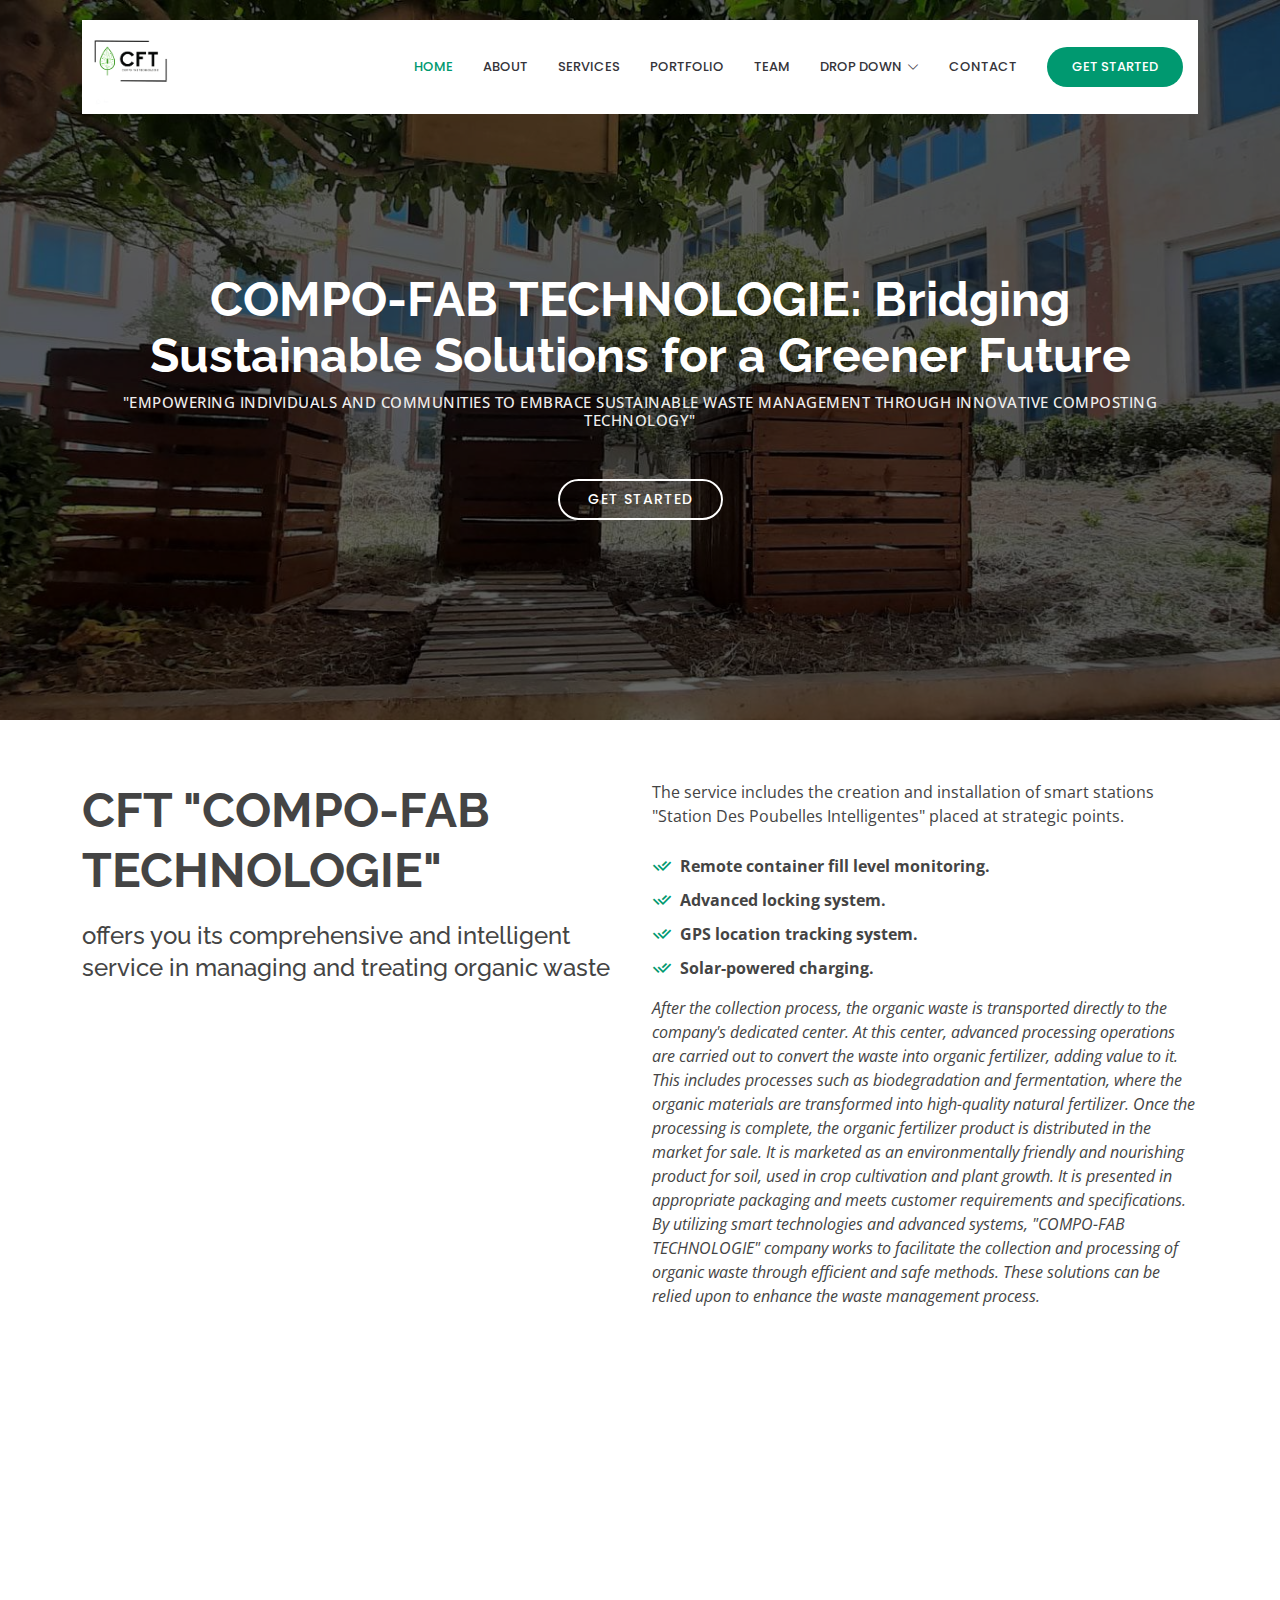
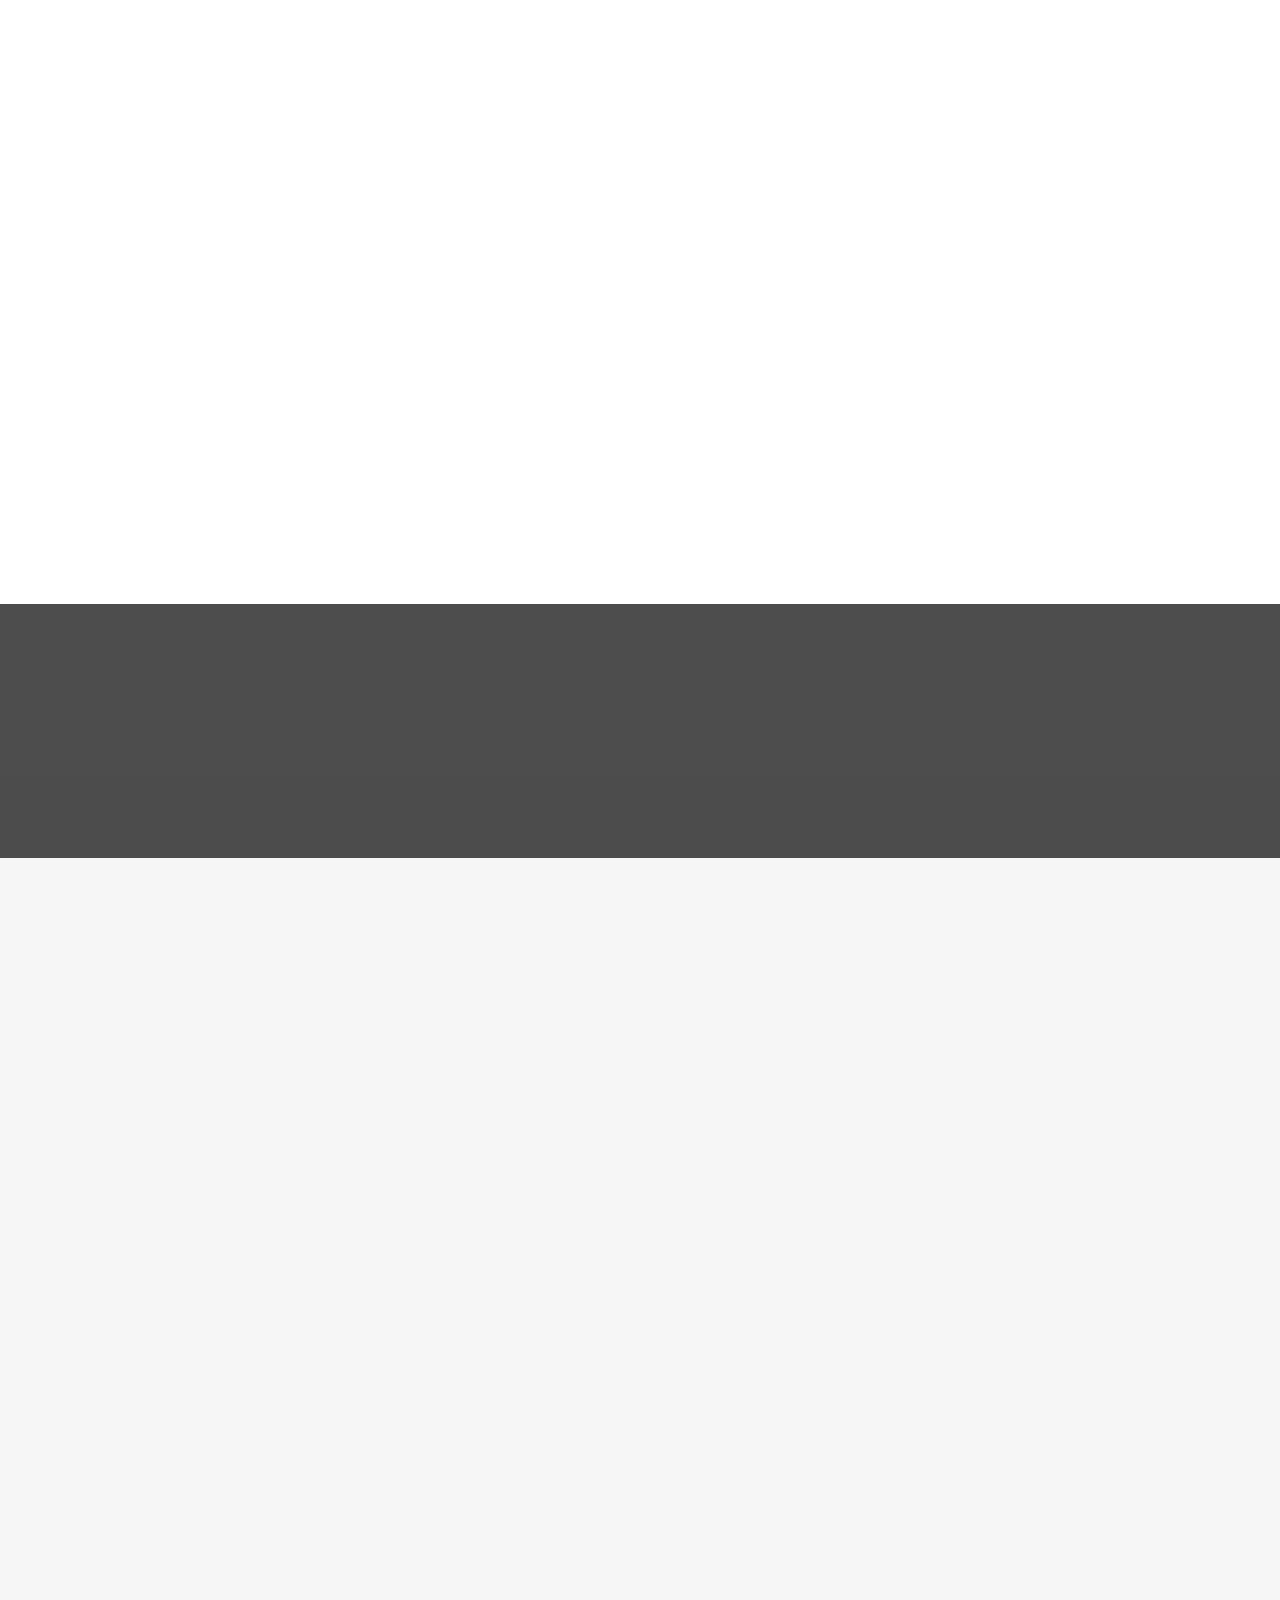
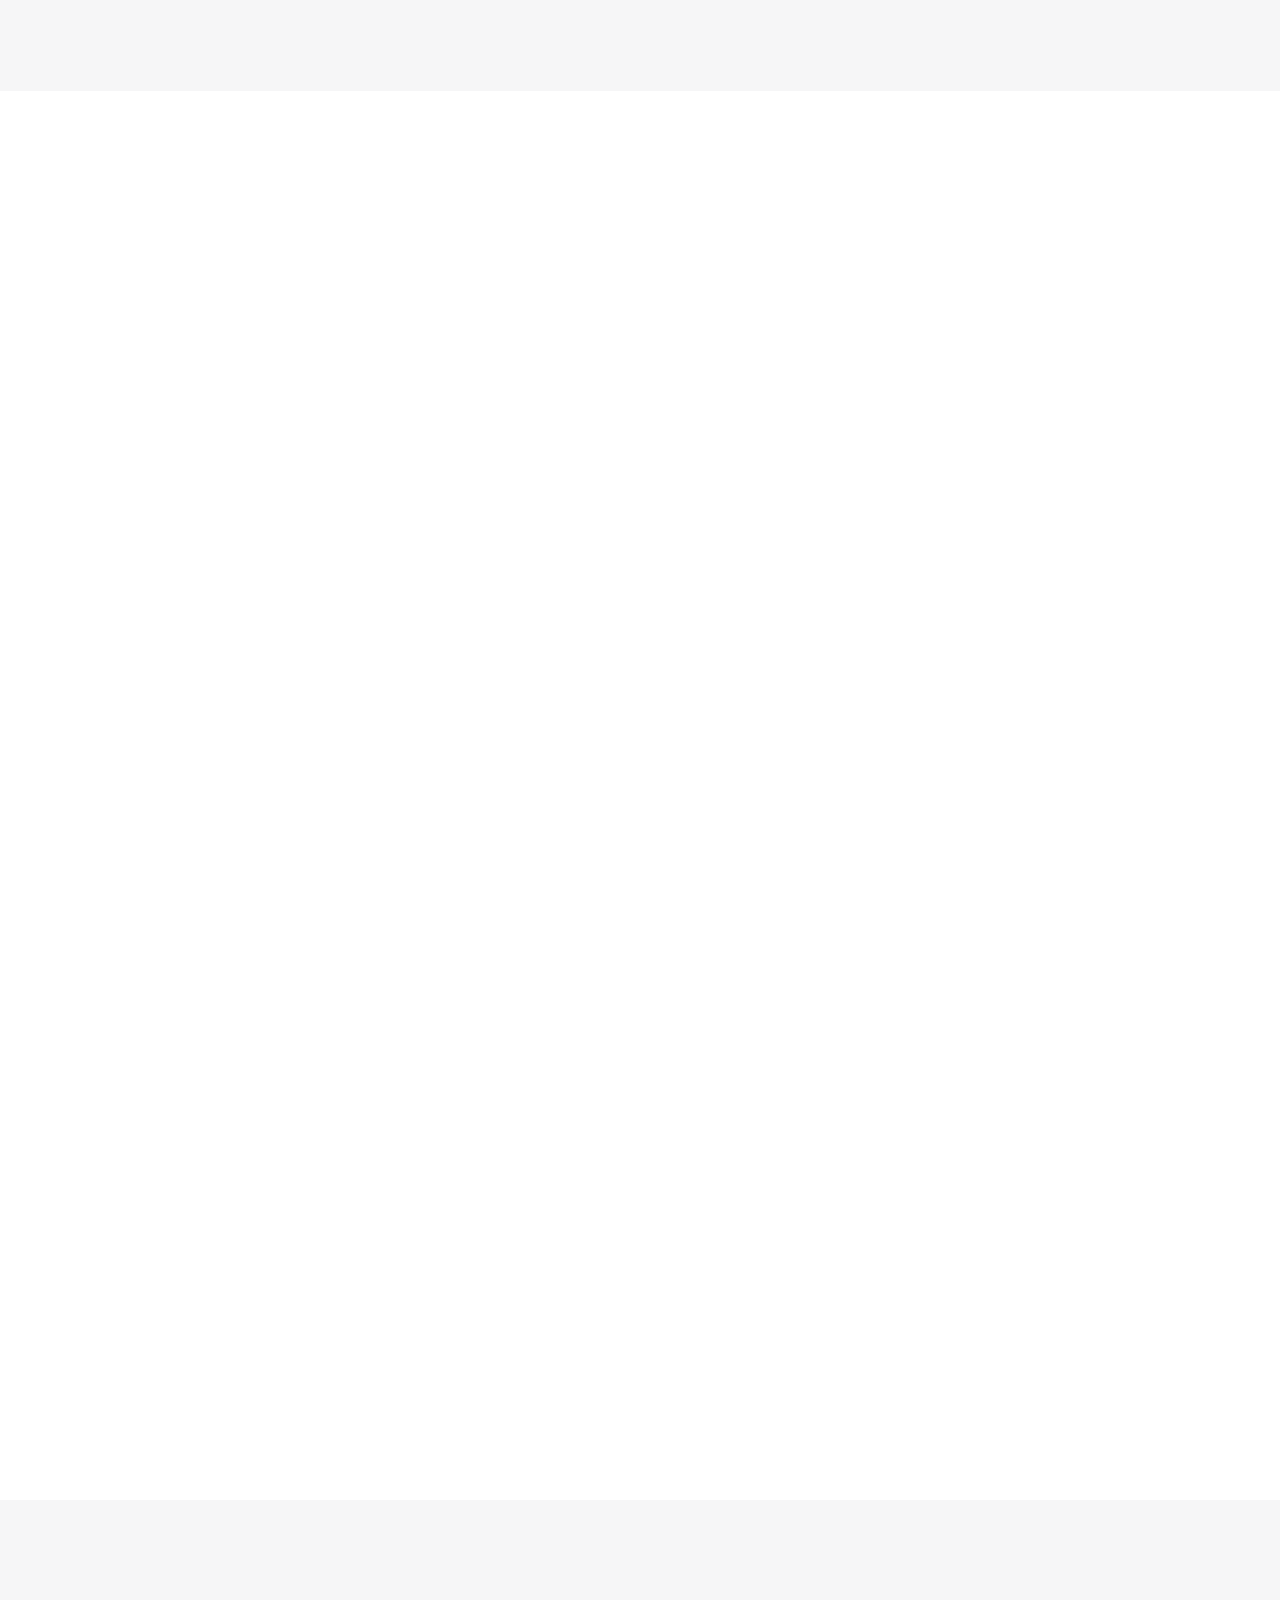
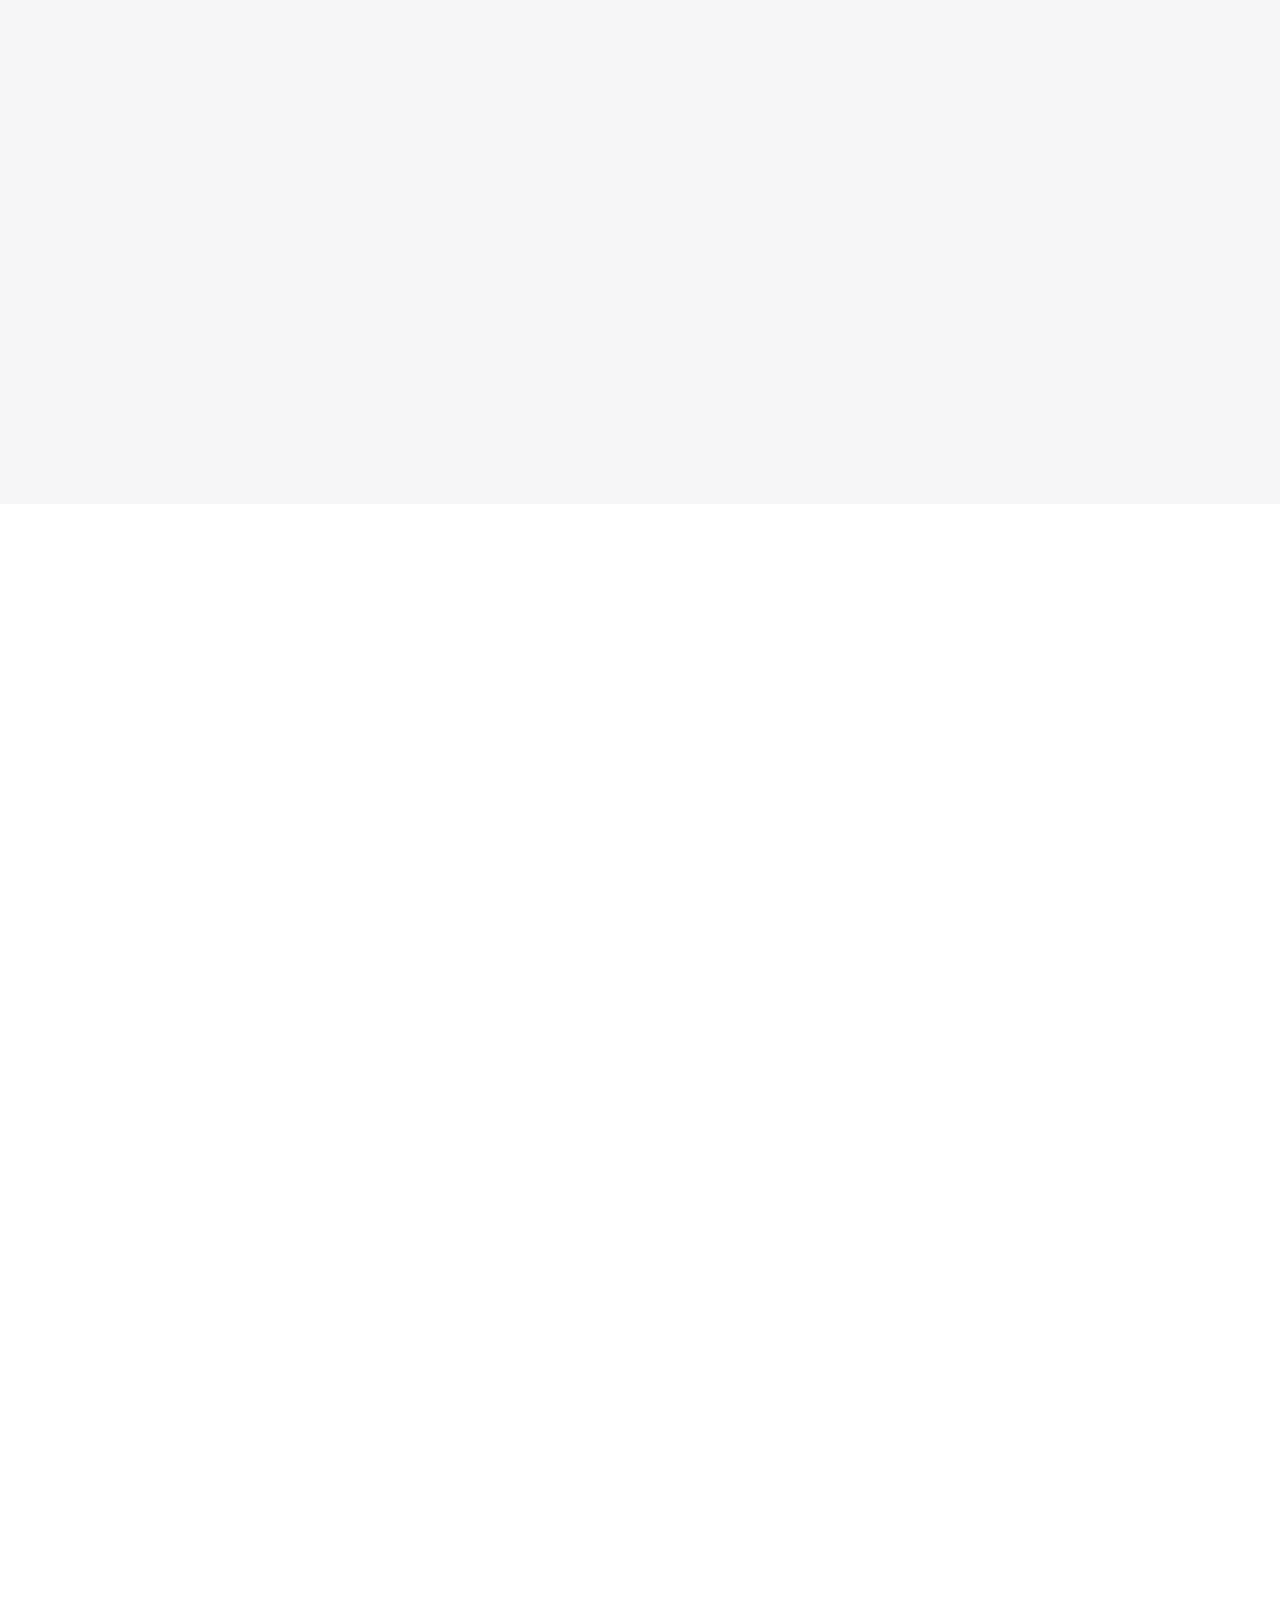
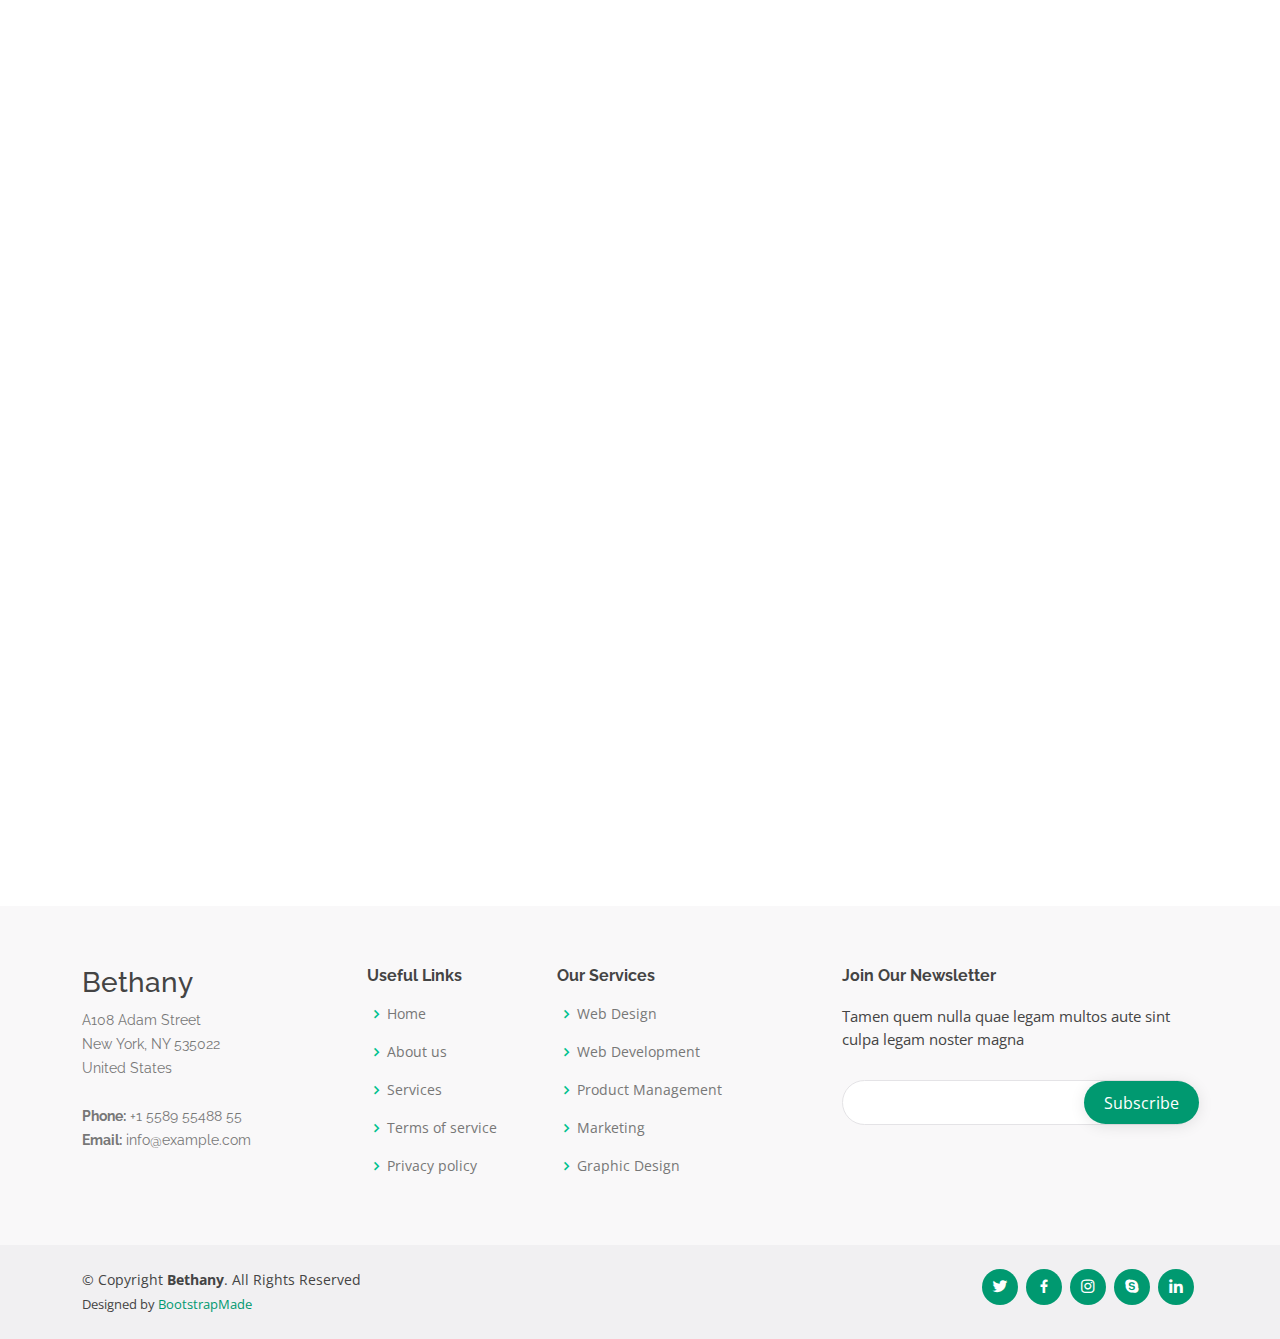
==== index.html @ f02d8253 "first commit" ====
<!DOCTYPE html>
<html lang="en">

<head>
  <meta charset="utf-8">
  <meta content="width=device-width, initial-scale=1.0" name="viewport">

  <title>CFT</title>
  <meta content="" name="description">
  <meta content="" name="keywords">

  <!-- Favicons -->
  <link href="assets/img/favicon.png" rel="icon">
  <link href="assets/img/apple-touch-icon.png" rel="apple-touch-icon">

  <!-- Google Fonts -->
  <link href="https://fonts.googleapis.com/css?family=Open+Sans:300,300i,400,400i,600,600i,700,700i|Raleway:300,300i,400,400i,500,500i,600,600i,700,700i|Poppins:300,300i,400,400i,500,500i,600,600i,700,700i" rel="stylesheet">

  <!-- Vendor CSS Files -->
  <link href="assets/vendor/aos/aos.css" rel="stylesheet">
  <link href="assets/vendor/bootstrap/css/bootstrap.min.css" rel="stylesheet">
  <link href="assets/vendor/bootstrap-icons/bootstrap-icons.css" rel="stylesheet">
  <link href="assets/vendor/boxicons/css/boxicons.min.css" rel="stylesheet">
  <link href="assets/vendor/glightbox/css/glightbox.min.css" rel="stylesheet">
  <link href="assets/vendor/remixicon/remixicon.css" rel="stylesheet">
  <link href="assets/vendor/swiper/swiper-bundle.min.css" rel="stylesheet">

  <!-- Template Main CSS File -->
  <link href="assets/css/style.css" rel="stylesheet">

  <!-- =======================================================
  * Template Name: Bethany
  * Updated: May 30 2023 with Bootstrap v5.3.0
  * Template URL: https://bootstrapmade.com/bethany-free-onepage-bootstrap-theme/
  * Author: BootstrapMade.com
  * License: https://bootstrapmade.com/license/
  ======================================================== -->
</head>

<body>

  <!-- ======= Header ======= -->
  <header id="header" class="fixed-top d-flex align-items-center">
    <div class="container">
      <div class="header-container d-flex align-items-center justify-content-between">
        <div class="logo">
         <!-- <h1 class="text-light"><a href="index.html"><span>TeCompost</span></a></h1>-->
          <!-- Uncomment below if you prefer to use an image logo -->
           <a href="index.html"><img src="assets/img/logo_cet-removebg.png" alt="" class="img-fluid"></a>
        </div>

        <nav id="navbar" class="navbar">
          <ul>
            <li><a class="nav-link scrollto active" href="#hero">Home</a></li>
            <li><a class="nav-link scrollto" href="#about">About</a></li>
            <li><a class="nav-link scrollto" href="#services">Services</a></li>
            <li><a class="nav-link scrollto " href="#portfolio">Portfolio</a></li>
            <li><a class="nav-link scrollto" href="#team">Team</a></li>
            <li class="dropdown"><a href="#"><span>Drop Down</span> <i class="bi bi-chevron-down"></i></a>
              <ul>
                <li><a href="#">Drop Down 1</a></li>
                <li class="dropdown"><a href="#"><span>Deep Drop Down</span> <i class="bi bi-chevron-right"></i></a>
                  <ul>
                    <li><a href="#">Deep Drop Down 1</a></li>
                    <li><a href="#">Deep Drop Down 2</a></li>
                    <li><a href="#">Deep Drop Down 3</a></li>
                    <li><a href="#">Deep Drop Down 4</a></li>
                    <li><a href="#">Deep Drop Down 5</a></li>
                  </ul>
                </li>
                <li><a href="#">Drop Down 2</a></li>
                <li><a href="#">Drop Down 3</a></li>
                <li><a href="#">Drop Down 4</a></li>
              </ul>
            </li>
            <li><a class="nav-link scrollto" href="#contact">Contact</a></li>
            <li><a class="getstarted scrollto" href="#about">Get Started</a></li>
          </ul>
          <i class="bi bi-list mobile-nav-toggle"></i>
        </nav><!-- .navbar -->

      </div><!-- End Header Container -->
    </div>
  </header><!-- End Header -->

  <!-- ======= Hero Section ======= -->
  <section id="hero" class="d-flex align-items-center">
    <div class="container text-center position-relative" data-aos="fade-in" data-aos-delay="200">
      <h1> COMPO-FAB TECHNOLOGIE: Bridging Sustainable Solutions for a Greener Future</h1>
      <h2>"Empowering Individuals and Communities to Embrace Sustainable Waste Management through Innovative Composting Technology"</h2>
      <a href="#about" class="btn-get-started scrollto">Get Started</a>
    </div>
  </section><!-- End Hero -->

  <main id="main">

    

    <!-- ======= About Section ======= -->
    <section id="about" class="about">
      <div class="container">

        <div class="row content">
          <div class="col-lg-6" data-aos="fade-right" data-aos-delay="100">
            <h2>CFT "COMPO-FAB TECHNOLOGIE"</h2>
            <h3>offers you its comprehensive and intelligent service in managing and treating organic waste</h3>      
          </div>
          <div class="col-lg-6 pt-4 pt-lg-0" data-aos="fade-left" data-aos-delay="200">
            <p>
             The service includes the creation and installation of smart stations "Station Des Poubelles Intelligentes" placed at strategic points.
            </p>
            <ul>
              <li><i class="ri-check-double-line"></i><b> Remote container fill level monitoring.</b> </li>
              <li><i class="ri-check-double-line"></i> <b>Advanced locking system.</b>  </li>
              <li><i class="ri-check-double-line"></i> <b>GPS location tracking system.</b></li>
              <li><i class="ri-check-double-line"></i> <b>Solar-powered charging.</b></li>
            </ul>
            <p class="fst-italic">
              After the collection process, the organic waste is transported directly to the company's dedicated center. At this center, advanced processing operations are carried out to convert the waste into organic fertilizer, adding value to it. This includes processes such as biodegradation and fermentation, where the organic materials are transformed into high-quality natural fertilizer.
              Once the processing is complete, the organic fertilizer product is distributed in the market for sale. It is marketed as an environmentally friendly and nourishing product for soil, used in crop cultivation and plant growth. It is presented in appropriate packaging and meets customer requirements and specifications.
              By utilizing smart technologies and advanced systems, "COMPO-FAB TECHNOLOGIE" company works to facilitate the collection and processing of organic waste through efficient and safe methods. These solutions can be relied upon to enhance the waste management process.
            </p>
          </div>
        </div>

      </div>
    </section><!-- End About Section -->

   

    <!-- ======= Why Us Section ======= -->
    <section id="why-us" class="why-us">
      <div class="container">

        <div class="row">
          <div class="col-lg-4 d-flex align-items-stretch" data-aos="fade-right">
            <div class="content">
              <h3>Suggested values</h3>
              <p>
                Our project offers customers a proposed set of values that includes several important elements. These elements are specifically designed to focus on achieving customer satisfaction and effectively meeting their needs.
              </p>
              <div class="text-center">
                <a href="#" class="more-btn">Learn More <i class="bx bx-chevron-right"></i></a>
              </div>
            </div>
          </div>
          <div class="col-lg-8 d-flex align-items-stretch">
            <div class="icon-boxes d-flex flex-column justify-content-center">
              <div class="row">
                <div class="col-xl-4 d-flex align-items-stretch" data-aos="zoom-in" data-aos-delay="100">
                  <div class="icon-box mt-4 mt-xl-0">
                    <i class="bx bx-receipt"></i>
                    <h4>Good management with innovation and technology:</h4>
                    <p>With smart technology, we can achieve good governance</p>
                  </div>
                </div>
                <div class="col-xl-4 d-flex align-items-stretch" data-aos="zoom-in" data-aos-delay="200">
                  <div class="icon-box mt-4 mt-xl-0">
                    <i class="bx bx-cube-alt"></i>
                    <h4>Convenience and Availability:</h4>
                    <p>We aim to facilitate the process By providing smart and available containers in easy-to-access locations.</p>
                  </div>
                </div>
                <div class="col-xl-4 d-flex align-items-stretch" data-aos="zoom-in" data-aos-delay="300">
                  <div class="icon-box mt-4 mt-xl-0">
                    <i class="bx bx-images"></i>
                    <h4>Opening a job position</h4>
                    <p>We are working to enhance job opportunities through our project.</p>
                  </div>
                </div>
                 <div class="col-xl-4 d-flex align-items-stretch" data-aos="zoom-in" data-aos-delay="400">
        <div class="icon-box mt-4 mt-xl-0">
          <i class="bx bx-time"></i>
          <h4>Timely Waste Management:</h4>
          <p>We ensure the timely collection and proper management of organic waste, adhering to strict timelines and schedules.</p>
        </div>
      </div>
      <div class="col-xl-4 d-flex align-items-stretch" data-aos="zoom-in" data-aos-delay="500">
        <div class="icon-box mt-4 mt-xl-0">
          <i class="bx bx-shield"></i>
          <h4>environmental sustainability:</h4>
          <p>By reducing pollution and transforming organic waste into valuable natural fertilizer.</p>
        </div>
      </div>
      <div class="col-xl-4 d-flex align-items-stretch" data-aos="zoom-in" data-aos-delay="600">
        <div class="icon-box mt-4 mt-xl-0">
          <i class="bx bx-dollar-circle"></i>
          <h4>Price: </h4>
          <p>offering a product at a lower price is common to meet the requirements of customer segments.</p>
        </div>
      </div>
    </div>
  </div>
              </div>
            </div><!-- End .content-->
          </div>
        </div>

      </div>
    </section><!-- End Why Us Section -->

    <!-- ======= Cta Section ======= -->
    <section id="cta" class="cta">
      <div class="container">

        <div class="text-center" data-aos="zoom-in">
          <h3>COMPO-FAB TECHNOLOGIE</h3>
          <p> offers you its comprehensive and intelligent service in managing and treating organic waste.</p>
          <a class="cta-btn" href="#">Call To Action</a>
        </div>

      </div>
    </section><!-- End Cta Section -->

    <!-- ======= Services Section ======= -->
    <section id="services" class="services section-bg">
      <div class="container">

        <div class="row">
          <div class="col-lg-4">
            <div class="section-title" data-aos="fade-right">
              <h2>Services</h2>
              <p>We provide a wide range of comprehensive and innovative waste management solutions, including:</p>
            </div>
          </div>
          <div class="col-lg-8">
            <div class="row">
              <div class="col-md-6 d-flex align-items-stretch">
                <div class="icon-box" data-aos="zoom-in" data-aos-delay="100">
                  <div class="icon"><i class="bx bxl-dribbble"></i></div>
                  <h4><a href="">smart stations "Station Des Poubelles Intelligentes"</a></h4>
                  <p>We provide the installation of smart waste collection stations at strategic locations, allowing for efficient and convenient waste disposal.</p>
                </div>
              </div>

              <div class="col-md-6 d-flex align-items-stretch mt-4 mt-lg-0">
                <div class="icon-box" data-aos="zoom-in" data-aos-delay="200">
                  <div class="icon"><i class="bx bx-file"></i></div>
                  <h4><a href="">Remote Monitoring of Fill Levels</a></h4>
                  <p>Our containers are equipped with technology that remotely monitors the fill levels, enabling timely collection and preventing overflow.</p>
                </div>
              </div>

              <div class="col-md-6 d-flex align-items-stretch mt-4">
                <div class="icon-box" data-aos="zoom-in" data-aos-delay="300">
                  <div class="icon"><i class="bx bx-tachometer"></i></div>
                  <h4><a href="">Advanced Waste Processing</a></h4>
                  <p>We employ advanced processes, such as biodegradation and fermentation, to transform organic waste into high-quality organic fertilizer, contributing to environmental sustainability.</p>
                </div>
              </div>

              <div class="col-md-6 d-flex align-items-stretch mt-4">
                <div class="icon-box" data-aos="zoom-in" data-aos-delay="400">
                  <div class="icon"><i class="bx bx-world"></i></div>
                  <h4><a href="">Secure Locking System</a></h4>
                  <p>Our containers feature advanced locking systems controlled through a dedicated application, ensuring authorized access and enhancing security.</p>
                </div>
              </div>

            </div>
          </div>
        </div>

      </div>
    </section><!-- End Services Section -->

    <!-- ======= Portfolio Section ======= -->
    <section id="portfolio" class="portfolio">
      <div class="container">

        <div class="section-title" data-aos="fade-left">
          <h2>Portfolio</h2>
          <p>Magnam dolores commodi suscipit. Necessitatibus eius consequatur ex aliquid fuga eum quidem. Sit sint consectetur velit. Quisquam quos quisquam cupiditate. Et nemo qui impedit suscipit alias ea. Quia fugiat sit in iste officiis commodi quidem hic quas.</p>
        </div>

        <div class="row" data-aos="fade-up" data-aos-delay="100">
          <div class="col-lg-12 d-flex justify-content-center">
            <ul id="portfolio-flters">
              <li data-filter="*" class="filter-active">All</li>
              <li data-filter=".filter-app">App</li>
              <li data-filter=".filter-card">Card</li>
              <li data-filter=".filter-web">Web</li>
            </ul>
          </div>
        </div>

        <div class="row portfolio-container" data-aos="fade-up" data-aos-delay="200">

          <div class="col-lg-4 col-md-6 portfolio-item filter-app">
            <div class="portfolio-wrap">
              <img src="assets/img/portfolio/1.png" class="img-fluid" alt="">
              <div class="portfolio-info">
                <h4>App 1</h4>
                <p>App</p>
                <div class="portfolio-links">
                  <a href="assets/img/portfolio/2.png" data-gallery="portfolioGallery" class="portfolio-lightbox" title="App 1"><i class="bx bx-plus"></i></a>
                  <a href="portfolio-details.html" title="More Details"><i class="bx bx-link"></i></a>
                </div>
              </div>
            </div>
          </div>

          <div class="col-lg-4 col-md-6 portfolio-item filter-web">
            <div class="portfolio-wrap">
              <img src="assets/img/portfolio/3.png" class="img-fluid" alt="">
              <div class="portfolio-info">
                <h4>Web 3</h4>
                <p>Web</p>
                <div class="portfolio-links">
                  <a href="assets/img/portfolio/portfolio-2.jpg" data-gallery="portfolioGallery" class="portfolio-lightbox" title="Web 3"><i class="bx bx-plus"></i></a>
                  <a href="portfolio-details.html" title="More Details"><i class="bx bx-link"></i></a>
                </div>
              </div>
            </div>
          </div>

          <div class="col-lg-4 col-md-6 portfolio-item filter-app">
            <div class="portfolio-wrap">
              <img src="assets/img/portfolio/portfolio-3.jpg" class="img-fluid" alt="">
              <div class="portfolio-info">
                <h4>App 2</h4>
                <p>App</p>
                <div class="portfolio-links">
                  <a href="assets/img/portfolio/portfolio-3.jpg" data-gallery="portfolioGallery" class="portfolio-lightbox" title="App 2"><i class="bx bx-plus"></i></a>
                  <a href="portfolio-details.html" title="More Details"><i class="bx bx-link"></i></a>
                </div>
              </div>
            </div>
          </div>

          <div class="col-lg-4 col-md-6 portfolio-item filter-card">
            <div class="portfolio-wrap">
              <img src="assets/img/portfolio/portfolio-4.jpg" class="img-fluid" alt="">
              <div class="portfolio-info">
                <h4>Card 2</h4>
                <p>Card</p>
                <div class="portfolio-links">
                  <a href="assets/img/portfolio/portfolio-4.jpg" data-gallery="portfolioGallery" class="portfolio-lightbox" title="Card 2"><i class="bx bx-plus"></i></a>
                  <a href="portfolio-details.html" title="More Details"><i class="bx bx-link"></i></a>
                </div>
              </div>
            </div>
          </div>

          <div class="col-lg-4 col-md-6 portfolio-item filter-web">
            <div class="portfolio-wrap">
              <img src="assets/img/portfolio/portfolio-5.jpg" class="img-fluid" alt="">
              <div class="portfolio-info">
                <h4>Web 2</h4>
                <p>Web</p>
                <div class="portfolio-links">
                  <a href="assets/img/portfolio/portfolio-5.jpg" data-gallery="portfolioGallery" class="portfolio-lightbox" title="Web 2"><i class="bx bx-plus"></i></a>
                  <a href="portfolio-details.html" title="More Details"><i class="bx bx-link"></i></a>
                </div>
              </div>
            </div>
          </div>

          <div class="col-lg-4 col-md-6 portfolio-item filter-app">
            <div class="portfolio-wrap">
              <img src="assets/img/portfolio/portfolio-6.jpg" class="img-fluid" alt="">
              <div class="portfolio-info">
                <h4>App 3</h4>
                <p>App</p>
                <div class="portfolio-links">
                  <a href="assets/img/portfolio/portfolio-6.jpg" data-gallery="portfolioGallery" class="portfolio-lightbox" title="App 3"><i class="bx bx-plus"></i></a>
                  <a href="portfolio-details.html" title="More Details"><i class="bx bx-link"></i></a>
                </div>
              </div>
            </div>
          </div>

          <div class="col-lg-4 col-md-6 portfolio-item filter-card">
            <div class="portfolio-wrap">
              <img src="assets/img/portfolio/portfolio-7.jpg" class="img-fluid" alt="">
              <div class="portfolio-info">
                <h4>Card 1</h4>
                <p>Card</p>
                <div class="portfolio-links">
                  <a href="assets/img/portfolio/portfolio-7.jpg" data-gallery="portfolioGallery" class="portfolio-lightbox" title="Card 1"><i class="bx bx-plus"></i></a>
                  <a href="portfolio-details.html" title="More Details"><i class="bx bx-link"></i></a>
                </div>
              </div>
            </div>
          </div>

          <div class="col-lg-4 col-md-6 portfolio-item filter-card">
            <div class="portfolio-wrap">
              <img src="assets/img/portfolio/portfolio-8.jpg" class="img-fluid" alt="">
              <div class="portfolio-info">
                <h4>Card 3</h4>
                <p>Card</p>
                <div class="portfolio-links">
                  <a href="assets/img/portfolio/portfolio-8.jpg" data-gallery="portfolioGallery" class="portfolio-lightbox" title="Card 3"><i class="bx bx-plus"></i></a>
                  <a href="portfolio-details.html" title="More Details"><i class="bx bx-link"></i></a>
                </div>
              </div>
            </div>
          </div>

          <div class="col-lg-4 col-md-6 portfolio-item filter-web">
            <div class="portfolio-wrap">
              <img src="assets/img/portfolio/portfolio-9.jpg" class="img-fluid" alt="">
              <div class="portfolio-info">
                <h4>Web 3</h4>
                <p>Web</p>
                <div class="portfolio-links">
                  <a href="assets/img/portfolio/portfolio-9.jpg" data-gallery="portfolioGallery" class="portfolio-lightbox" title="Web 3"><i class="bx bx-plus"></i></a>
                  <a href="portfolio-details.html" title="More Details"><i class="bx bx-link"></i></a>
                </div>
              </div>
            </div>
          </div>

        </div>

      </div>
    </section><!-- End Portfolio Section -->

    <!-- ======= Testimonials Section ======= -->
    <section id="testimonials" class="testimonials section-bg">
      <div class="container">

        <div class="row">
          <div class="col-lg-4">
            <div class="section-title" data-aos="fade-right">
              <h2>Testimonials</h2>
              <p>Magnam dolores commodi suscipit uisquam quos quisquam cupiditate. Et nemo qui impedit suscipit alias ea. Quia fugiat sit in iste officiis commodi quidem hic quas.</p>
            </div>
          </div>
          <div class="col-lg-8" data-aos="fade-up" data-aos-delay="100">

            <div class="testimonials-slider swiper" data-aos="fade-up" data-aos-delay="100">
              <div class="swiper-wrapper">

                <div class="swiper-slide">
                  <div class="testimonial-item">
                    <p>
                      <i class="bx bxs-quote-alt-left quote-icon-left"></i>
                      Proin iaculis purus consequat sem cure digni ssim donec porttitora entum suscipit rhoncus. Accusantium quam, ultricies eget id, aliquam eget nibh et. Maecen aliquam, risus at semper.
                      <i class="bx bxs-quote-alt-right quote-icon-right"></i>
                    </p>
                    <img src="assets/img/testimonials/testimonials-1.jpg" class="testimonial-img" alt="">
                    <h3>Saul Goodman</h3>
                    <h4>Ceo &amp; Founder</h4>
                  </div>
                </div><!-- End testimonial item -->

                <div class="swiper-slide">
                  <div class="testimonial-item">
                    <p>
                      <i class="bx bxs-quote-alt-left quote-icon-left"></i>
                      Export tempor illum tamen malis malis eram quae irure esse labore quem cillum quid cillum eram malis quorum velit fore eram velit sunt aliqua noster fugiat irure amet legam anim culpa.
                      <i class="bx bxs-quote-alt-right quote-icon-right"></i>
                    </p>
                    <img src="assets/img/testimonials/testimonials-2.jpg" class="testimonial-img" alt="">
                    <h3>Sara Wilsson</h3>
                    <h4>Designer</h4>
                  </div>
                </div><!-- End testimonial item -->

                <div class="swiper-slide">
                  <div class="testimonial-item">
                    <p>
                      <i class="bx bxs-quote-alt-left quote-icon-left"></i>
                      Enim nisi quem export duis labore cillum quae magna enim sint quorum nulla quem veniam duis minim tempor labore quem eram duis noster aute amet eram fore quis sint minim.
                      <i class="bx bxs-quote-alt-right quote-icon-right"></i>
                    </p>
                    <img src="assets/img/testimonials/testimonials-3.jpg" class="testimonial-img" alt="">
                    <h3>Jena Karlis</h3>
                    <h4>Store Owner</h4>
                  </div>
                </div><!-- End testimonial item -->

                <div class="swiper-slide">
                  <div class="testimonial-item">
                    <p>
                      <i class="bx bxs-quote-alt-left quote-icon-left"></i>
                      Fugiat enim eram quae cillum dolore dolor amet nulla culpa multos export minim fugiat minim velit minim dolor enim duis veniam ipsum anim magna sunt elit fore quem dolore labore illum veniam.
                      <i class="bx bxs-quote-alt-right quote-icon-right"></i>
                    </p>
                    <img src="assets/img/testimonials/testimonials-4.jpg" class="testimonial-img" alt="">
                    <h3>Matt Brandon</h3>
                    <h4>Freelancer</h4>
                  </div>
                </div><!-- End testimonial item -->

                <div class="swiper-slide">
                  <div class="testimonial-item">
                    <p>
                      <i class="bx bxs-quote-alt-left quote-icon-left"></i>
                      Quis quorum aliqua sint quem legam fore sunt eram irure aliqua veniam tempor noster veniam enim culpa labore duis sunt culpa nulla illum cillum fugiat legam esse veniam culpa fore nisi cillum quid.
                      <i class="bx bxs-quote-alt-right quote-icon-right"></i>
                    </p>
                    <img src="assets/img/testimonials/testimonials-5.jpg" class="testimonial-img" alt="">
                    <h3>John Larson</h3>
                    <h4>Entrepreneur</h4>
                  </div>
                </div><!-- End testimonial item -->

              </div>
              <div class="swiper-pagination"></div>
            </div>
          </div>
        </div>

      </div>
    </section><!-- End Testimonials Section -->

    <!-- ======= Team Section ======= -->
    <section id="team" class="team">
      <div class="container">

        <div class="row">
          <div class="col-lg-4">
            <div class="section-title" data-aos="fade-right">
              <h2>Team</h2>
              <p>Necessitatibus eius consequatur ex aliquid fuga eum quidem.</p>
            </div>
          </div>
          <div class="col-lg-8">
            <div class="row">

              <div class="col-lg-6">
                <div class="member" data-aos="zoom-in" data-aos-delay="100">
                  <div class="pic"><img src="assets/img/team/team-1.jpg" class="img-fluid" alt=""></div>
                  <div class="member-info">
                    <h4>Walter White</h4>
                    <span>Chief Executive Officer</span>
                    <p>Explicabo voluptatem mollitia et repellat qui dolorum quasi</p>
                    <div class="social">
                      <a href=""><i class="ri-twitter-fill"></i></a>
                      <a href=""><i class="ri-facebook-fill"></i></a>
                      <a href=""><i class="ri-instagram-fill"></i></a>
                      <a href=""> <i class="ri-linkedin-box-fill"></i> </a>
                    </div>
                  </div>
                </div>
              </div>

              <div class="col-lg-6 mt-4 mt-lg-0">
                <div class="member" data-aos="zoom-in" data-aos-delay="200">
                  <div class="pic"><img src="assets/img/team/team-2.jpg" class="img-fluid" alt=""></div>
                  <div class="member-info">
                    <h4>Sarah Jhonson</h4>
                    <span>Product Manager</span>
                    <p>Aut maiores voluptates amet et quis praesentium qui senda para</p>
                    <div class="social">
                      <a href=""><i class="ri-twitter-fill"></i></a>
                      <a href=""><i class="ri-facebook-fill"></i></a>
                      <a href=""><i class="ri-instagram-fill"></i></a>
                      <a href=""> <i class="ri-linkedin-box-fill"></i> </a>
                    </div>
                  </div>
                </div>
              </div>

              <div class="col-lg-6 mt-4">
                <div class="member" data-aos="zoom-in" data-aos-delay="300">
                  <div class="pic"><img src="assets/img/team/team-3.jpg" class="img-fluid" alt=""></div>
                  <div class="member-info">
                    <h4>William Anderson</h4>
                    <span>CTO</span>
                    <p>Quisquam facilis cum velit laborum corrupti fuga rerum quia</p>
                    <div class="social">
                      <a href=""><i class="ri-twitter-fill"></i></a>
                      <a href=""><i class="ri-facebook-fill"></i></a>
                      <a href=""><i class="ri-instagram-fill"></i></a>
                      <a href=""> <i class="ri-linkedin-box-fill"></i> </a>
                    </div>
                  </div>
                </div>
              </div>

              <div class="col-lg-6 mt-4">
                <div class="member" data-aos="zoom-in" data-aos-delay="400">
                  <div class="pic"><img src="assets/img/team/team-4.jpg" class="img-fluid" alt=""></div>
                  <div class="member-info">
                    <h4>Amanda Jepson</h4>
                    <span>Accountant</span>
                    <p>Dolorum tempora officiis odit laborum officiis et et accusamus</p>
                    <div class="social">
                      <a href=""><i class="ri-twitter-fill"></i></a>
                      <a href=""><i class="ri-facebook-fill"></i></a>
                      <a href=""><i class="ri-instagram-fill"></i></a>
                      <a href=""> <i class="ri-linkedin-box-fill"></i> </a>
                    </div>
                  </div>
                </div>
              </div>

            </div>

          </div>
        </div>

      </div>
    </section><!-- End Team Section -->

    <!-- ======= Contact Section ======= -->
    <section id="contact" class="contact">
      <div class="container">
        <div class="row">
          <div class="col-lg-4" data-aos="fade-right">
            <div class="section-title">
              <h2>Contact</h2>
              <p>Magnam dolores commodi suscipit. Necessitatibus eius consequatur ex aliquid fuga eum quidem. Sit sint consectetur velit. Quisquam quos quisquam cupiditate. Et nemo qui impedit suscipit alias ea. Quia fugiat sit in iste officiis commodi quidem hic quas.</p>
            </div>
          </div>

          <div class="col-lg-8" data-aos="fade-up" data-aos-delay="100">
            <iframe style="border:0; width: 100%; height: 270px;" src="https://www.google.com/maps/embed?pb=!1m14!1m8!1m3!1d12097.433213460943!2d-74.0062269!3d40.7101282!3m2!1i1024!2i768!4f13.1!3m3!1m2!1s0x0%3A0xb89d1fe6bc499443!2sDowntown+Conference+Center!5e0!3m2!1smk!2sbg!4v1539943755621" frameborder="0" allowfullscreen></iframe>
            <div class="info mt-4">
              <i class="bi bi-geo-alt"></i>
              <h4>Location:</h4>
              <p>A108 Adam Street, New York, NY 535022</p>
            </div>
            <div class="row">
              <div class="col-lg-6 mt-4">
                <div class="info">
                  <i class="bi bi-envelope"></i>
                  <h4>Email:</h4>
                  <p>info@example.com</p>
                </div>
              </div>
              <div class="col-lg-6">
                <div class="info w-100 mt-4">
                  <i class="bi bi-phone"></i>
                  <h4>Call:</h4>
                  <p>+1 5589 55488 55s</p>
                </div>
              </div>
            </div>

            <form action="forms/contact.php" method="post" role="form" class="php-email-form mt-4">
              <div class="row">
                <div class="col-md-6 form-group">
                  <input type="text" name="name" class="form-control" id="name" placeholder="Your Name" required>
                </div>
                <div class="col-md-6 form-group mt-3 mt-md-0">
                  <input type="email" class="form-control" name="email" id="email" placeholder="Your Email" required>
                </div>
              </div>
              <div class="form-group mt-3">
                <input type="text" class="form-control" name="subject" id="subject" placeholder="Subject" required>
              </div>
              <div class="form-group mt-3">
                <textarea class="form-control" name="message" rows="5" placeholder="Message" required></textarea>
              </div>
              <div class="my-3">
                <div class="loading">Loading</div>
                <div class="error-message"></div>
                <div class="sent-message">Your message has been sent. Thank you!</div>
              </div>
              <div class="text-center"><button type="submit">Send Message</button></div>
            </form>
          </div>
        </div>

      </div>
    </section><!-- End Contact Section -->

  </main><!-- End #main -->

  <!-- ======= Footer ======= -->
  <footer id="footer">

    <div class="footer-top">
      <div class="container">
        <div class="row">

          <div class="col-lg-3 col-md-6 footer-contact">
            <h3>Bethany</h3>
            <p>
              A108 Adam Street <br>
              New York, NY 535022<br>
              United States <br><br>
              <strong>Phone:</strong> +1 5589 55488 55<br>
              <strong>Email:</strong> info@example.com<br>
            </p>
          </div>

          <div class="col-lg-2 col-md-6 footer-links">
            <h4>Useful Links</h4>
            <ul>
              <li><i class="bx bx-chevron-right"></i> <a href="#">Home</a></li>
              <li><i class="bx bx-chevron-right"></i> <a href="#">About us</a></li>
              <li><i class="bx bx-chevron-right"></i> <a href="#">Services</a></li>
              <li><i class="bx bx-chevron-right"></i> <a href="#">Terms of service</a></li>
              <li><i class="bx bx-chevron-right"></i> <a href="#">Privacy policy</a></li>
            </ul>
          </div>

          <div class="col-lg-3 col-md-6 footer-links">
            <h4>Our Services</h4>
            <ul>
              <li><i class="bx bx-chevron-right"></i> <a href="#">Web Design</a></li>
              <li><i class="bx bx-chevron-right"></i> <a href="#">Web Development</a></li>
              <li><i class="bx bx-chevron-right"></i> <a href="#">Product Management</a></li>
              <li><i class="bx bx-chevron-right"></i> <a href="#">Marketing</a></li>
              <li><i class="bx bx-chevron-right"></i> <a href="#">Graphic Design</a></li>
            </ul>
          </div>

          <div class="col-lg-4 col-md-6 footer-newsletter">
            <h4>Join Our Newsletter</h4>
            <p>Tamen quem nulla quae legam multos aute sint culpa legam noster magna</p>
            <form action="" method="post">
              <input type="email" name="email"><input type="submit" value="Subscribe">
            </form>
          </div>

        </div>
      </div>
    </div>

    <div class="container d-md-flex py-4">

      <div class="me-md-auto text-center text-md-start">
        <div class="copyright">
          &copy; Copyright <strong><span>Bethany</span></strong>. All Rights Reserved
        </div>
        <div class="credits">
          <!-- All the links in the footer should remain intact. -->
          <!-- You can delete the links only if you purchased the pro version. -->
          <!-- Licensing information: https://bootstrapmade.com/license/ -->
          <!-- Purchase the pro version with working PHP/AJAX contact form: https://bootstrapmade.com/bethany-free-onepage-bootstrap-theme/ -->
          Designed by <a href="https://bootstrapmade.com/">BootstrapMade</a>
        </div>
      </div>
      <div class="social-links text-center text-md-right pt-3 pt-md-0">
        <a href="#" class="twitter"><i class="bx bxl-twitter"></i></a>
        <a href="#" class="facebook"><i class="bx bxl-facebook"></i></a>
        <a href="#" class="instagram"><i class="bx bxl-instagram"></i></a>
        <a href="#" class="google-plus"><i class="bx bxl-skype"></i></a>
        <a href="#" class="linkedin"><i class="bx bxl-linkedin"></i></a>
      </div>
    </div>
  </footer><!-- End Footer -->

  <a href="#" class="back-to-top d-flex align-items-center justify-content-center"><i class="bi bi-arrow-up-short"></i></a>

  <!-- Vendor JS Files -->
  <script src="assets/vendor/purecounter/purecounter_vanilla.js"></script>
  <script src="assets/vendor/aos/aos.js"></script>
  <script src="assets/vendor/bootstrap/js/bootstrap.bundle.min.js"></script>
  <script src="assets/vendor/glightbox/js/glightbox.min.js"></script>
  <script src="assets/vendor/isotope-layout/isotope.pkgd.min.js"></script>
  <script src="assets/vendor/swiper/swiper-bundle.min.js"></script>
  <script src="assets/vendor/php-email-form/validate.js"></script>

  <!-- Template Main JS File -->
  <script src="assets/js/main.js"></script>

</body>

</html>
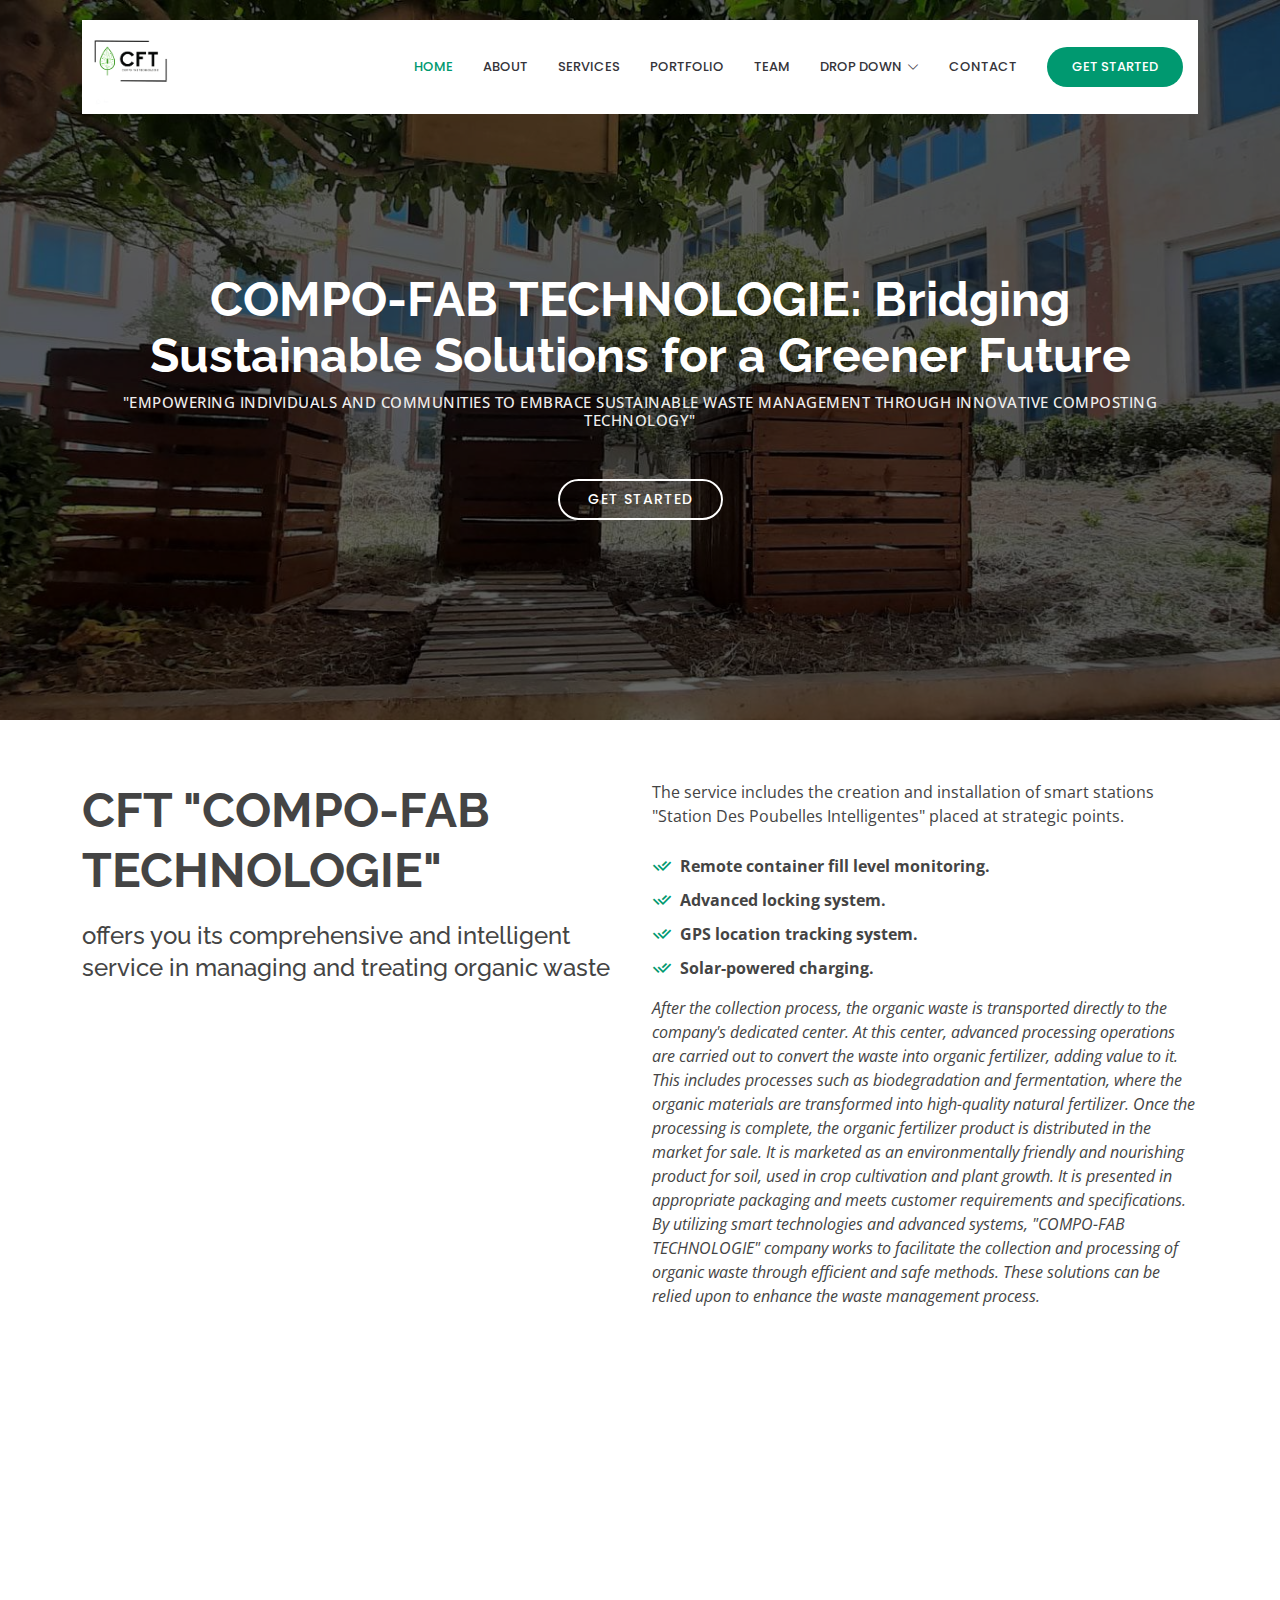
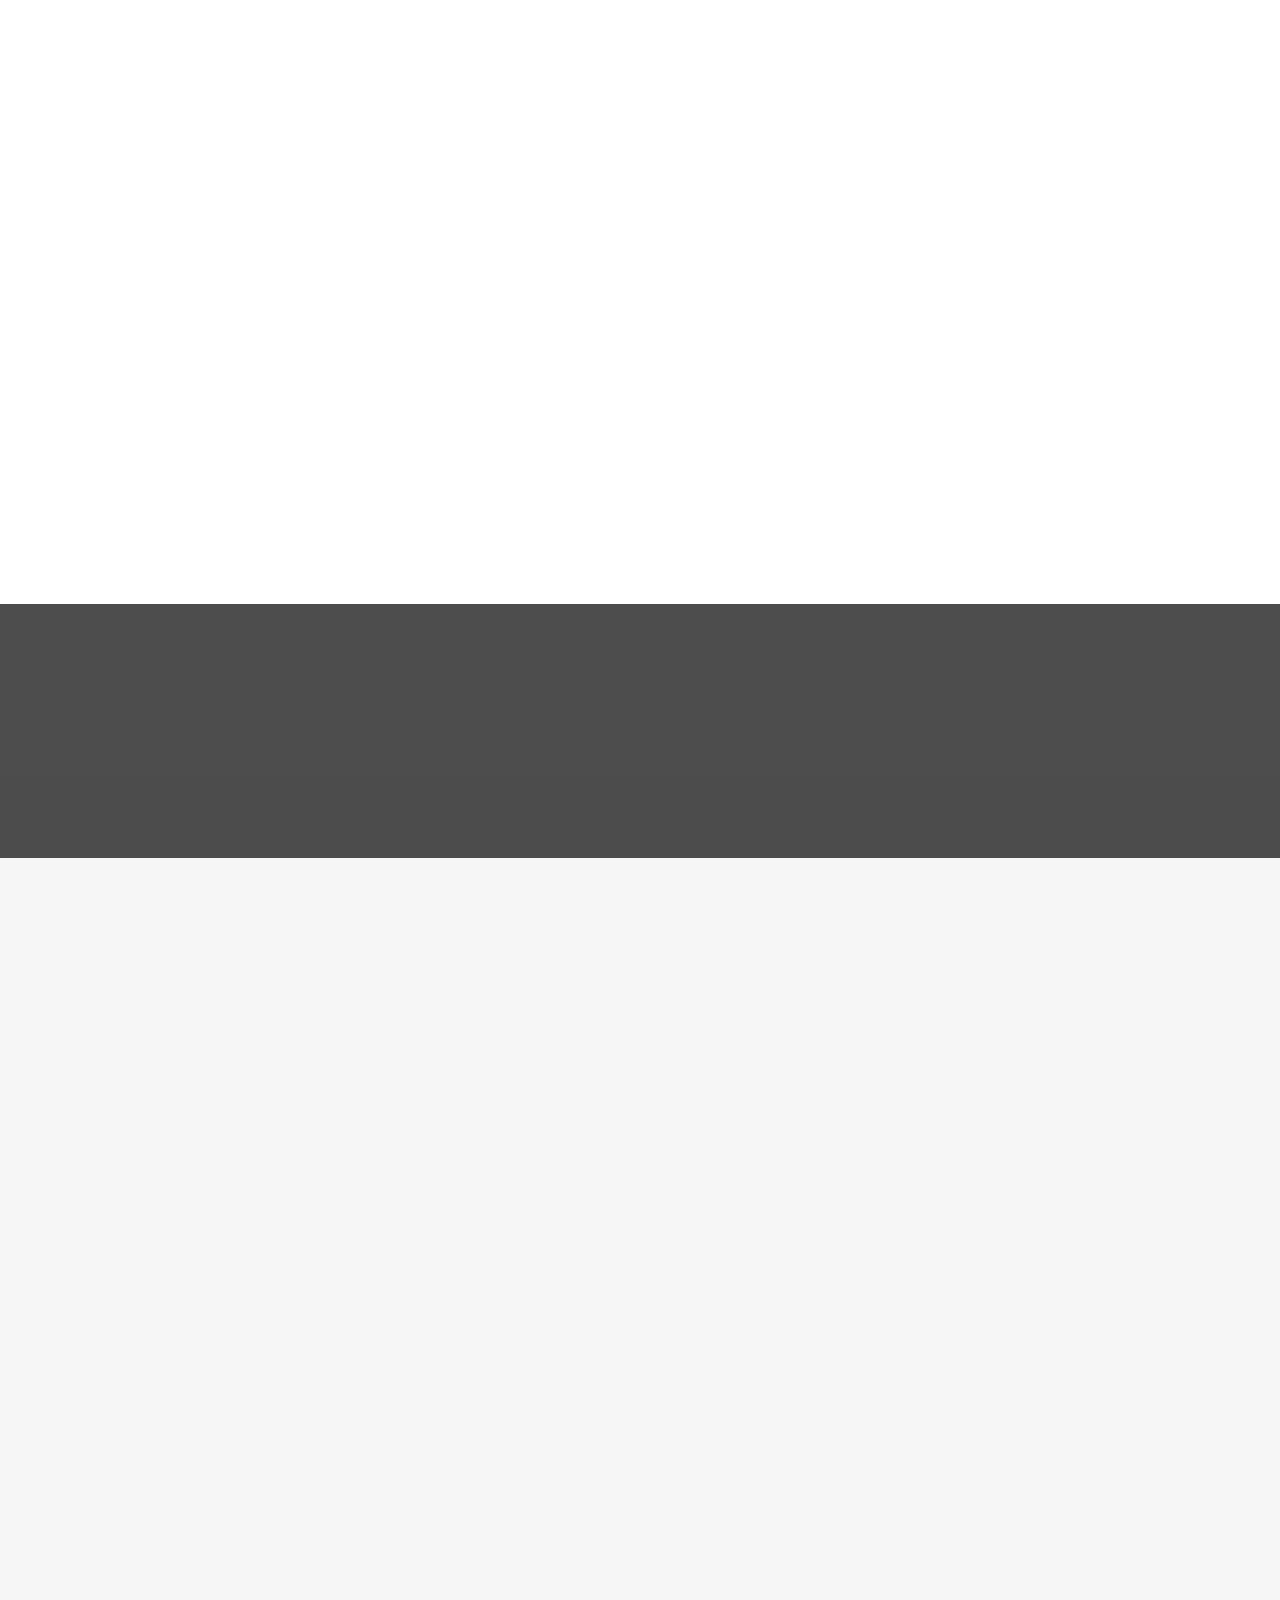
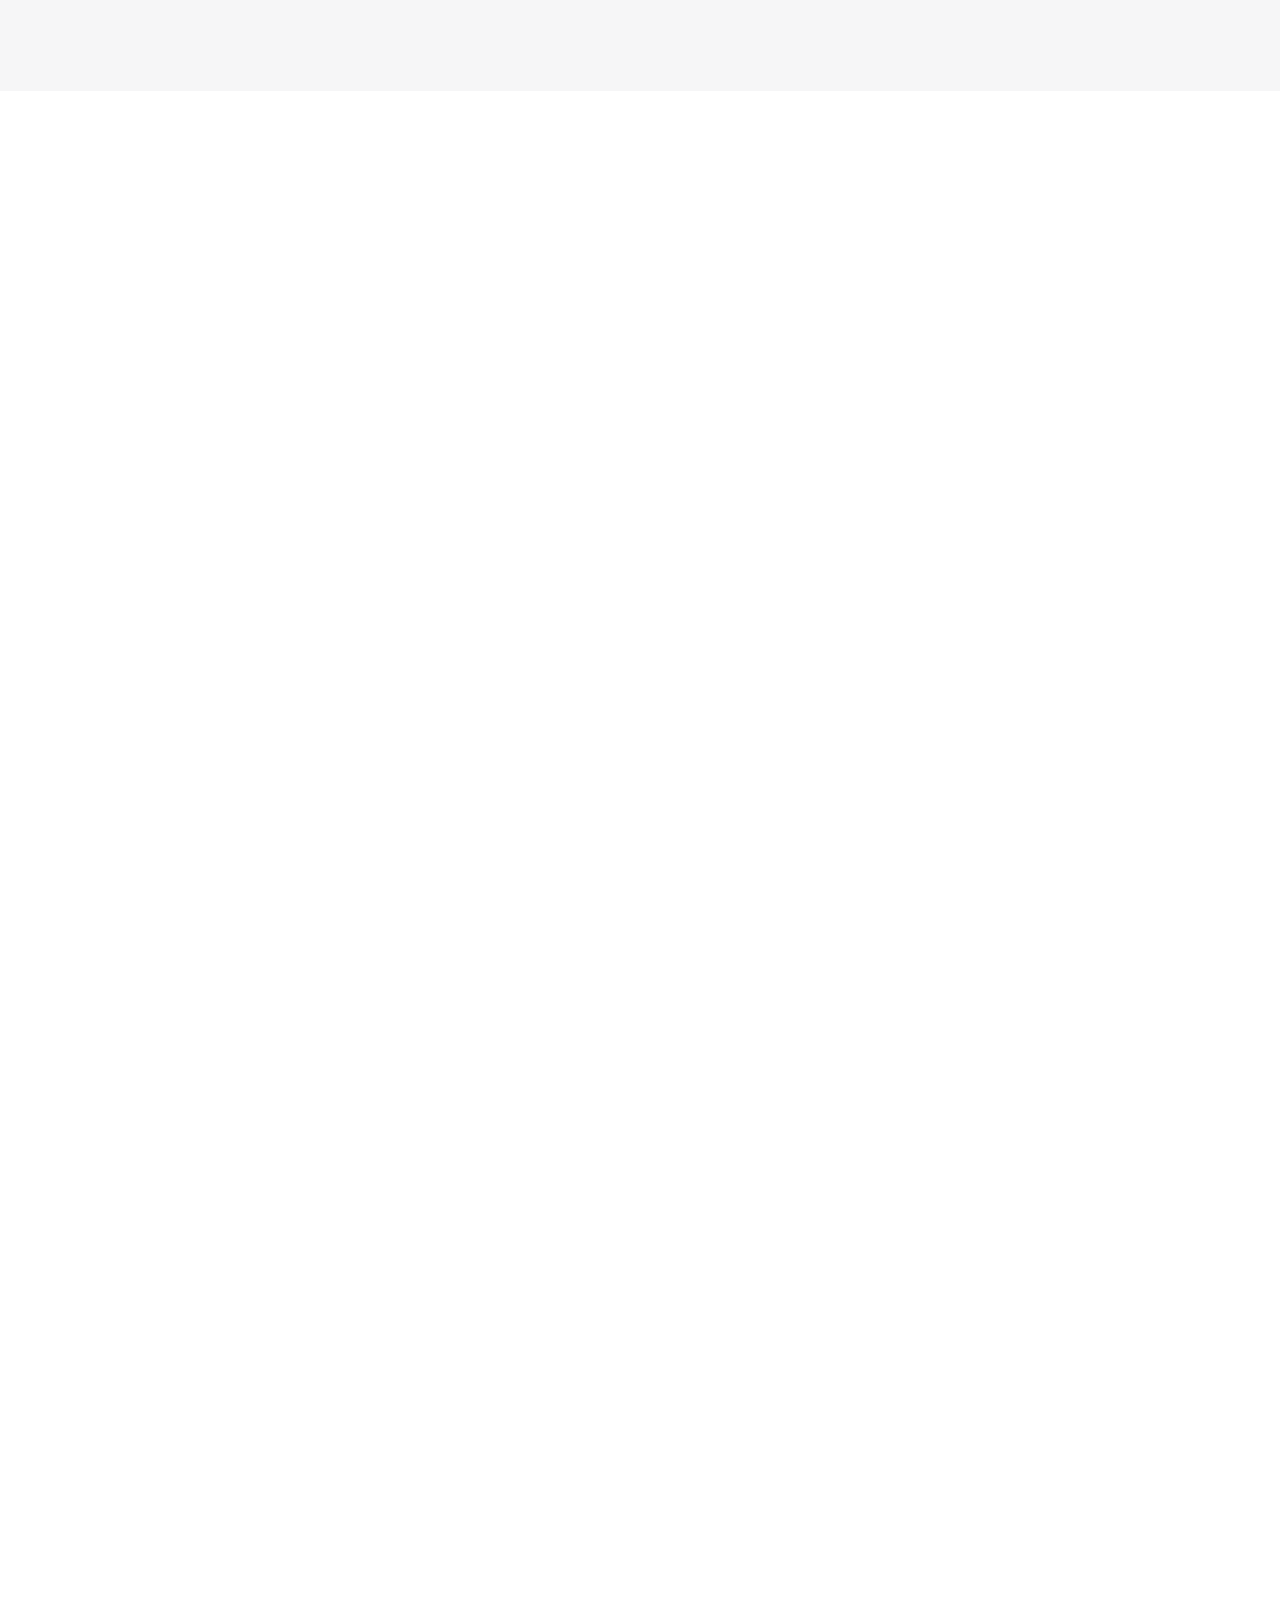
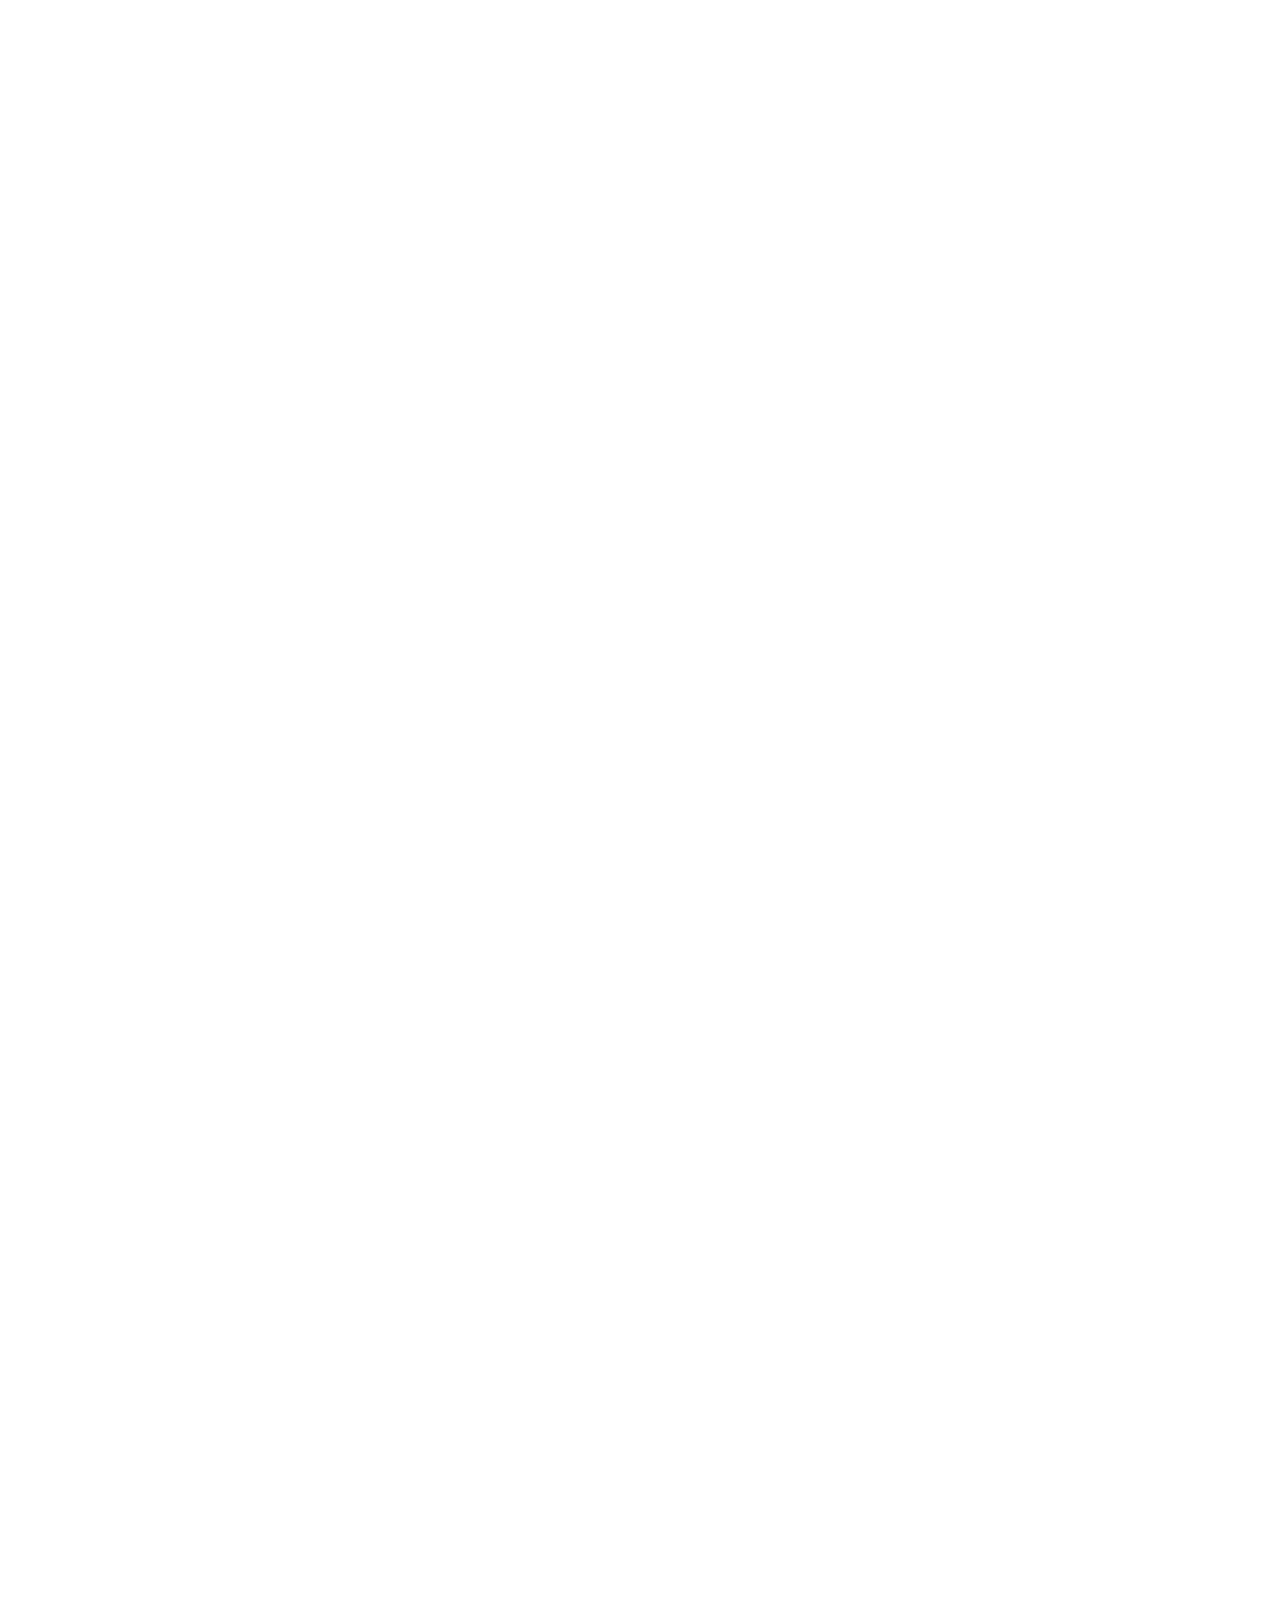
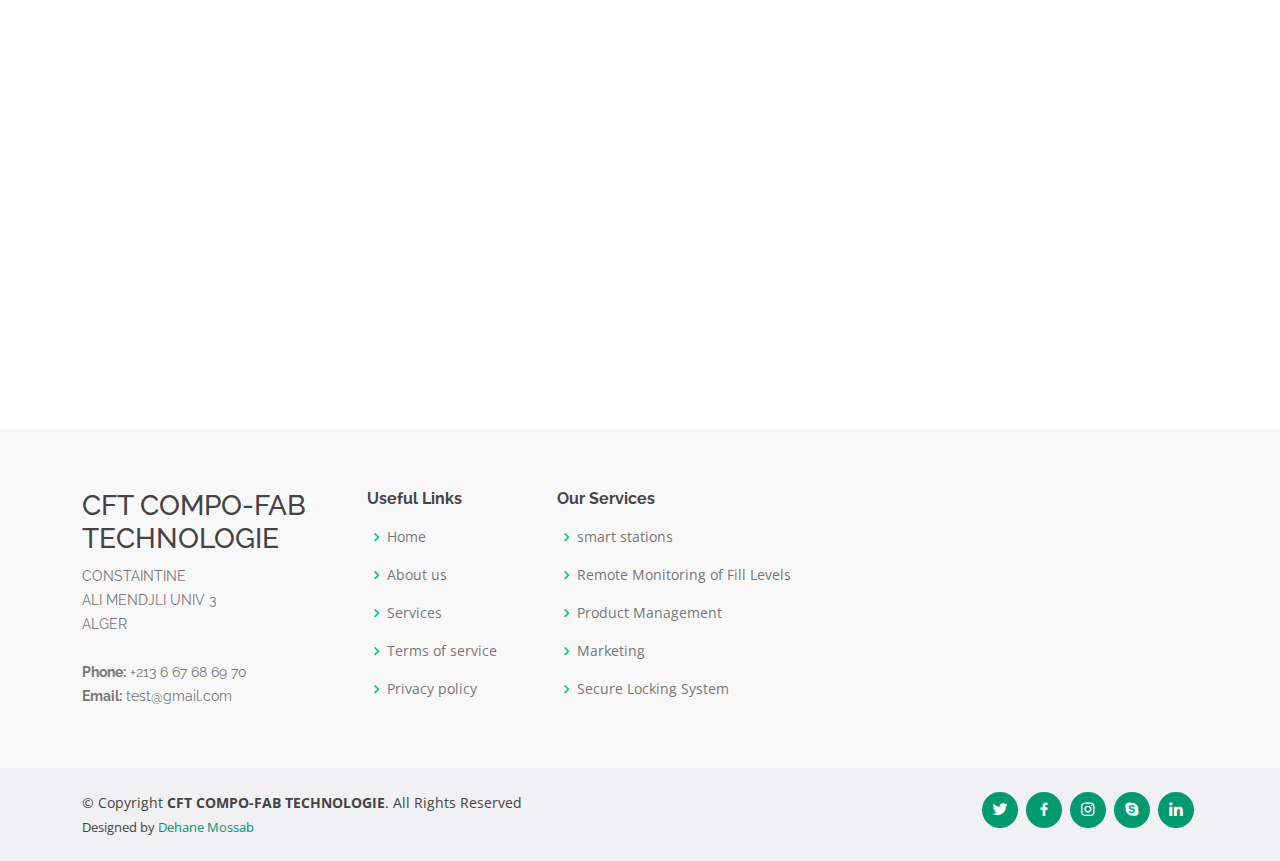
==== commit ee9f69d2: "2 commit" ====
--- a/index.html
+++ b/index.html
@@ -270,16 +270,16 @@
 
         <div class="section-title" data-aos="fade-left">
           <h2>Portfolio</h2>
-          <p>Magnam dolores commodi suscipit. Necessitatibus eius consequatur ex aliquid fuga eum quidem. Sit sint consectetur velit. Quisquam quos quisquam cupiditate. Et nemo qui impedit suscipit alias ea. Quia fugiat sit in iste officiis commodi quidem hic quas.</p>
+          <p>Welcome to our portfolio section! Here, we showcase a selection of our outstanding products that we have developed and delivered to satisfied clients. Each product represents our commitment to excellence, innovation, and quality.</p>
         </div>
 
         <div class="row" data-aos="fade-up" data-aos-delay="100">
           <div class="col-lg-12 d-flex justify-content-center">
             <ul id="portfolio-flters">
               <li data-filter="*" class="filter-active">All</li>
-              <li data-filter=".filter-app">App</li>
-              <li data-filter=".filter-card">Card</li>
-              <li data-filter=".filter-web">Web</li>
+              <li data-filter=".filter-app">Station</li>
+              <li data-filter=".filter-card">Product</li>
+              
             </ul>
           </div>
         </div>
@@ -288,13 +288,13 @@
 
           <div class="col-lg-4 col-md-6 portfolio-item filter-app">
             <div class="portfolio-wrap">
-              <img src="assets/img/portfolio/1.png" class="img-fluid" alt="">
-              <div class="portfolio-info">
-                <h4>App 1</h4>
-                <p>App</p>
-                <div class="portfolio-links">
-                  <a href="assets/img/portfolio/2.png" data-gallery="portfolioGallery" class="portfolio-lightbox" title="App 1"><i class="bx bx-plus"></i></a>
-                  <a href="portfolio-details.html" title="More Details"><i class="bx bx-link"></i></a>
+              <img src="assets/img/portfolio/replicate-2.png" class="img-fluid" alt="">
+              <div class="portfolio-info">
+                <h4>Station 1</h4>
+                <p>Station</p>
+                <div class="portfolio-links">
+                  <a href="assets/img/portfolio/replicate-2.png" data-gallery="portfolioGallery" class="portfolio-lightbox" title="Station 1"><i class="bx bx-plus"></i></a>
+                  <a href="portfolio-details-Station.html" title="More Details"><i class="bx bx-link"></i></a>
                 </div>
               </div>
             </div>
@@ -302,13 +302,13 @@
 
           <div class="col-lg-4 col-md-6 portfolio-item filter-web">
             <div class="portfolio-wrap">
-              <img src="assets/img/portfolio/3.png" class="img-fluid" alt="">
-              <div class="portfolio-info">
-                <h4>Web 3</h4>
-                <p>Web</p>
-                <div class="portfolio-links">
-                  <a href="assets/img/portfolio/portfolio-2.jpg" data-gallery="portfolioGallery" class="portfolio-lightbox" title="Web 3"><i class="bx bx-plus"></i></a>
-                  <a href="portfolio-details.html" title="More Details"><i class="bx bx-link"></i></a>
+              <img src="assets/img/portfolio/replicate-3.png" class="img-fluid" alt="">
+              <div class="portfolio-info">
+                <h4>Station 2</h4>
+                <p>Station</p>
+                <div class="portfolio-links">
+                  <a href="assets/img/portfolio/replicate-3.png" data-gallery="portfolioGallery" class="portfolio-lightbox" title="Station 2"><i class="bx bx-plus"></i></a>
+                  <a href="portfolio-details-Station.html" title="More Details"><i class="bx bx-link"></i></a>
                 </div>
               </div>
             </div>
@@ -316,13 +316,13 @@
 
           <div class="col-lg-4 col-md-6 portfolio-item filter-app">
             <div class="portfolio-wrap">
-              <img src="assets/img/portfolio/portfolio-3.jpg" class="img-fluid" alt="">
-              <div class="portfolio-info">
-                <h4>App 2</h4>
-                <p>App</p>
-                <div class="portfolio-links">
-                  <a href="assets/img/portfolio/portfolio-3.jpg" data-gallery="portfolioGallery" class="portfolio-lightbox" title="App 2"><i class="bx bx-plus"></i></a>
-                  <a href="portfolio-details.html" title="More Details"><i class="bx bx-link"></i></a>
+              <img src="assets/img/portfolio/replicate-composte1.png" class="img-fluid" alt="">
+              <div class="portfolio-info">
+                <h4>Product 1</h4>
+                <p>Product</p>
+                <div class="portfolio-links">
+                  <a href="assets/img/portfolio/replicate-composte1.png" data-gallery="portfolioGallery" class="portfolio-lightbox" title="Product 1"><i class="bx bx-plus"></i></a>
+                  <a href="portfolio-details-Compste.html" title="More Details"><i class="bx bx-link"></i></a>
                 </div>
               </div>
             </div>
@@ -330,13 +330,13 @@
 
           <div class="col-lg-4 col-md-6 portfolio-item filter-card">
             <div class="portfolio-wrap">
-              <img src="assets/img/portfolio/portfolio-4.jpg" class="img-fluid" alt="">
-              <div class="portfolio-info">
-                <h4>Card 2</h4>
-                <p>Card</p>
-                <div class="portfolio-links">
-                  <a href="assets/img/portfolio/portfolio-4.jpg" data-gallery="portfolioGallery" class="portfolio-lightbox" title="Card 2"><i class="bx bx-plus"></i></a>
-                  <a href="portfolio-details.html" title="More Details"><i class="bx bx-link"></i></a>
+              <img src="assets/img/portfolio/composte2.PNG" class="img-fluid" alt="">
+              <div class="portfolio-info">
+                <h4>Product 2</h4>
+                <p>Product</p>
+                <div class="portfolio-links">
+                  <a href="assets/img/portfolio/composte2.PNG" data-gallery="portfolioGallery" class="portfolio-lightbox" title="Product 2"><i class="bx bx-plus"></i></a>
+                  <a href="portfolio-details-Compste.html" title="More Details"><i class="bx bx-link"></i></a>
                 </div>
               </div>
             </div>
@@ -344,13 +344,13 @@
 
           <div class="col-lg-4 col-md-6 portfolio-item filter-web">
             <div class="portfolio-wrap">
-              <img src="assets/img/portfolio/portfolio-5.jpg" class="img-fluid" alt="">
-              <div class="portfolio-info">
-                <h4>Web 2</h4>
-                <p>Web</p>
-                <div class="portfolio-links">
-                  <a href="assets/img/portfolio/portfolio-5.jpg" data-gallery="portfolioGallery" class="portfolio-lightbox" title="Web 2"><i class="bx bx-plus"></i></a>
-                  <a href="portfolio-details.html" title="More Details"><i class="bx bx-link"></i></a>
+              <img src="assets/img/portfolio/composte3.PNG" class="img-fluid" alt="">
+              <div class="portfolio-info">
+                <h4>Product 2</h4>
+                <p>Product</p>
+                <div class="portfolio-links">
+                  <a href="assets/img/portfolio/composte3.PNG" data-gallery="portfolioGallery" class="portfolio-lightbox" title="Product 3"><i class="bx bx-plus"></i></a>
+                  <a href="portfolio-details-Compste.html" title="More Details"><i class="bx bx-link"></i></a>
                 </div>
               </div>
             </div>
@@ -358,13 +358,13 @@
 
           <div class="col-lg-4 col-md-6 portfolio-item filter-app">
             <div class="portfolio-wrap">
-              <img src="assets/img/portfolio/portfolio-6.jpg" class="img-fluid" alt="">
-              <div class="portfolio-info">
-                <h4>App 3</h4>
-                <p>App</p>
-                <div class="portfolio-links">
-                  <a href="assets/img/portfolio/portfolio-6.jpg" data-gallery="portfolioGallery" class="portfolio-lightbox" title="App 3"><i class="bx bx-plus"></i></a>
-                  <a href="portfolio-details.html" title="More Details"><i class="bx bx-link"></i></a>
+              <img src="assets/img/portfolio/composte5.PNG" class="img-fluid" alt="">
+              <div class="portfolio-info">
+                <h4>Product 4</h4>
+                <p>Product</p>
+                <div class="portfolio-links">
+                  <a href="assets/img/portfolio/composte5.PNG" data-gallery="portfolioGallery" class="portfolio-lightbox" title="Product 4"><i class="bx bx-plus"></i></a>
+                  <a href="portfolio-details-Compste.html" title="More Details"><i class="bx bx-link"></i></a>
                 </div>
               </div>
             </div>
@@ -372,13 +372,13 @@
 
           <div class="col-lg-4 col-md-6 portfolio-item filter-card">
             <div class="portfolio-wrap">
-              <img src="assets/img/portfolio/portfolio-7.jpg" class="img-fluid" alt="">
-              <div class="portfolio-info">
-                <h4>Card 1</h4>
-                <p>Card</p>
-                <div class="portfolio-links">
-                  <a href="assets/img/portfolio/portfolio-7.jpg" data-gallery="portfolioGallery" class="portfolio-lightbox" title="Card 1"><i class="bx bx-plus"></i></a>
-                  <a href="portfolio-details.html" title="More Details"><i class="bx bx-link"></i></a>
+              <img src="assets/img/portfolio/replicate3.PNG" class="img-fluid" alt="">
+              <div class="portfolio-info">
+                <h4>Product 1</h4>
+                <p>Product</p>
+                <div class="portfolio-links">
+                  <a href="assets/img/portfolio/replicate3.PNG" data-gallery="portfolioGallery" class="portfolio-lightbox" title="Product 1"><i class="bx bx-plus"></i></a>
+                  <a href="portfolio-details-Compste.html" title="More Details"><i class="bx bx-link"></i></a>
                 </div>
               </div>
             </div>
@@ -386,13 +386,13 @@
 
           <div class="col-lg-4 col-md-6 portfolio-item filter-card">
             <div class="portfolio-wrap">
-              <img src="assets/img/portfolio/portfolio-8.jpg" class="img-fluid" alt="">
-              <div class="portfolio-info">
-                <h4>Card 3</h4>
-                <p>Card</p>
-                <div class="portfolio-links">
-                  <a href="assets/img/portfolio/portfolio-8.jpg" data-gallery="portfolioGallery" class="portfolio-lightbox" title="Card 3"><i class="bx bx-plus"></i></a>
-                  <a href="portfolio-details.html" title="More Details"><i class="bx bx-link"></i></a>
+              <img src="assets/img/portfolio/replicate2.PNG" class="img-fluid" alt="">
+              <div class="portfolio-info">
+                <h4>Product 3</h4>
+                <p>Product</p>
+                <div class="portfolio-links">
+                  <a href="assets/img/portfolio/replicate2.PNG" data-gallery="portfolioGallery" class="portfolio-lightbox" title="Product 3"><i class="bx bx-plus"></i></a>
+                  <a href="portfolio-details-Compste.html" title="More Details"><i class="bx bx-link"></i></a>
                 </div>
               </div>
             </div>
@@ -400,13 +400,13 @@
 
           <div class="col-lg-4 col-md-6 portfolio-item filter-web">
             <div class="portfolio-wrap">
-              <img src="assets/img/portfolio/portfolio-9.jpg" class="img-fluid" alt="">
-              <div class="portfolio-info">
-                <h4>Web 3</h4>
-                <p>Web</p>
-                <div class="portfolio-links">
-                  <a href="assets/img/portfolio/portfolio-9.jpg" data-gallery="portfolioGallery" class="portfolio-lightbox" title="Web 3"><i class="bx bx-plus"></i></a>
-                  <a href="portfolio-details.html" title="More Details"><i class="bx bx-link"></i></a>
+              <img src="assets/img/portfolio/replicate1.PNG" class="img-fluid" alt="">
+              <div class="portfolio-info">
+                <h4>Product 3</h4>
+                <p>Product</p>
+                <div class="portfolio-links">
+                  <a href="assets/img/portfolio/replicate1.PNG" data-gallery="portfolioGallery" class="portfolio-lightbox" title="Product 3"><i class="bx bx-plus"></i></a>
+                  <a href="portfolio-details-Compste.html" title="More Details"><i class="bx bx-link"></i></a>
                 </div>
               </div>
             </div>
@@ -417,185 +417,114 @@
       </div>
     </section><!-- End Portfolio Section -->
 
-    <!-- ======= Testimonials Section ======= -->
-    <section id="testimonials" class="testimonials section-bg">
-      <div class="container">
-
+   
+
+   <!-- ======= Team Section ======= -->
+<section id="team" class="team">
+  <div class="container">
+
+    <div class="row">
+      <div class="col-lg-4">
+        <div class="section-title" data-aos="fade-right">
+          <h2>Team</h2>
+          <p>Introducing the work team.</p>
+        </div>
+      </div>
+      <div class="col-lg-8">
         <div class="row">
-          <div class="col-lg-4">
-            <div class="section-title" data-aos="fade-right">
-              <h2>Testimonials</h2>
-              <p>Magnam dolores commodi suscipit uisquam quos quisquam cupiditate. Et nemo qui impedit suscipit alias ea. Quia fugiat sit in iste officiis commodi quidem hic quas.</p>
-            </div>
-          </div>
-          <div class="col-lg-8" data-aos="fade-up" data-aos-delay="100">
-
-            <div class="testimonials-slider swiper" data-aos="fade-up" data-aos-delay="100">
-              <div class="swiper-wrapper">
-
-                <div class="swiper-slide">
-                  <div class="testimonial-item">
-                    <p>
-                      <i class="bx bxs-quote-alt-left quote-icon-left"></i>
-                      Proin iaculis purus consequat sem cure digni ssim donec porttitora entum suscipit rhoncus. Accusantium quam, ultricies eget id, aliquam eget nibh et. Maecen aliquam, risus at semper.
-                      <i class="bx bxs-quote-alt-right quote-icon-right"></i>
-                    </p>
-                    <img src="assets/img/testimonials/testimonials-1.jpg" class="testimonial-img" alt="">
-                    <h3>Saul Goodman</h3>
-                    <h4>Ceo &amp; Founder</h4>
-                  </div>
-                </div><!-- End testimonial item -->
-
-                <div class="swiper-slide">
-                  <div class="testimonial-item">
-                    <p>
-                      <i class="bx bxs-quote-alt-left quote-icon-left"></i>
-                      Export tempor illum tamen malis malis eram quae irure esse labore quem cillum quid cillum eram malis quorum velit fore eram velit sunt aliqua noster fugiat irure amet legam anim culpa.
-                      <i class="bx bxs-quote-alt-right quote-icon-right"></i>
-                    </p>
-                    <img src="assets/img/testimonials/testimonials-2.jpg" class="testimonial-img" alt="">
-                    <h3>Sara Wilsson</h3>
-                    <h4>Designer</h4>
-                  </div>
-                </div><!-- End testimonial item -->
-
-                <div class="swiper-slide">
-                  <div class="testimonial-item">
-                    <p>
-                      <i class="bx bxs-quote-alt-left quote-icon-left"></i>
-                      Enim nisi quem export duis labore cillum quae magna enim sint quorum nulla quem veniam duis minim tempor labore quem eram duis noster aute amet eram fore quis sint minim.
-                      <i class="bx bxs-quote-alt-right quote-icon-right"></i>
-                    </p>
-                    <img src="assets/img/testimonials/testimonials-3.jpg" class="testimonial-img" alt="">
-                    <h3>Jena Karlis</h3>
-                    <h4>Store Owner</h4>
-                  </div>
-                </div><!-- End testimonial item -->
-
-                <div class="swiper-slide">
-                  <div class="testimonial-item">
-                    <p>
-                      <i class="bx bxs-quote-alt-left quote-icon-left"></i>
-                      Fugiat enim eram quae cillum dolore dolor amet nulla culpa multos export minim fugiat minim velit minim dolor enim duis veniam ipsum anim magna sunt elit fore quem dolore labore illum veniam.
-                      <i class="bx bxs-quote-alt-right quote-icon-right"></i>
-                    </p>
-                    <img src="assets/img/testimonials/testimonials-4.jpg" class="testimonial-img" alt="">
-                    <h3>Matt Brandon</h3>
-                    <h4>Freelancer</h4>
-                  </div>
-                </div><!-- End testimonial item -->
-
-                <div class="swiper-slide">
-                  <div class="testimonial-item">
-                    <p>
-                      <i class="bx bxs-quote-alt-left quote-icon-left"></i>
-                      Quis quorum aliqua sint quem legam fore sunt eram irure aliqua veniam tempor noster veniam enim culpa labore duis sunt culpa nulla illum cillum fugiat legam esse veniam culpa fore nisi cillum quid.
-                      <i class="bx bxs-quote-alt-right quote-icon-right"></i>
-                    </p>
-                    <img src="assets/img/testimonials/testimonials-5.jpg" class="testimonial-img" alt="">
-                    <h3>John Larson</h3>
-                    <h4>Entrepreneur</h4>
-                  </div>
-                </div><!-- End testimonial item -->
-
-              </div>
-              <div class="swiper-pagination"></div>
-            </div>
-          </div>
-        </div>
-
-      </div>
-    </section><!-- End Testimonials Section -->
-
-    <!-- ======= Team Section ======= -->
-    <section id="team" class="team">
-      <div class="container">
-
-        <div class="row">
-          <div class="col-lg-4">
-            <div class="section-title" data-aos="fade-right">
-              <h2>Team</h2>
-              <p>Necessitatibus eius consequatur ex aliquid fuga eum quidem.</p>
-            </div>
-          </div>
-          <div class="col-lg-8">
-            <div class="row">
-
-              <div class="col-lg-6">
-                <div class="member" data-aos="zoom-in" data-aos-delay="100">
-                  <div class="pic"><img src="assets/img/team/team-1.jpg" class="img-fluid" alt=""></div>
-                  <div class="member-info">
-                    <h4>Walter White</h4>
-                    <span>Chief Executive Officer</span>
-                    <p>Explicabo voluptatem mollitia et repellat qui dolorum quasi</p>
-                    <div class="social">
-                      <a href=""><i class="ri-twitter-fill"></i></a>
-                      <a href=""><i class="ri-facebook-fill"></i></a>
-                      <a href=""><i class="ri-instagram-fill"></i></a>
-                      <a href=""> <i class="ri-linkedin-box-fill"></i> </a>
-                    </div>
-                  </div>
-                </div>
-              </div>
-
-              <div class="col-lg-6 mt-4 mt-lg-0">
-                <div class="member" data-aos="zoom-in" data-aos-delay="200">
-                  <div class="pic"><img src="assets/img/team/team-2.jpg" class="img-fluid" alt=""></div>
-                  <div class="member-info">
-                    <h4>Sarah Jhonson</h4>
-                    <span>Product Manager</span>
-                    <p>Aut maiores voluptates amet et quis praesentium qui senda para</p>
-                    <div class="social">
-                      <a href=""><i class="ri-twitter-fill"></i></a>
-                      <a href=""><i class="ri-facebook-fill"></i></a>
-                      <a href=""><i class="ri-instagram-fill"></i></a>
-                      <a href=""> <i class="ri-linkedin-box-fill"></i> </a>
-                    </div>
-                  </div>
-                </div>
-              </div>
-
-              <div class="col-lg-6 mt-4">
-                <div class="member" data-aos="zoom-in" data-aos-delay="300">
-                  <div class="pic"><img src="assets/img/team/team-3.jpg" class="img-fluid" alt=""></div>
-                  <div class="member-info">
-                    <h4>William Anderson</h4>
-                    <span>CTO</span>
-                    <p>Quisquam facilis cum velit laborum corrupti fuga rerum quia</p>
-                    <div class="social">
-                      <a href=""><i class="ri-twitter-fill"></i></a>
-                      <a href=""><i class="ri-facebook-fill"></i></a>
-                      <a href=""><i class="ri-instagram-fill"></i></a>
-                      <a href=""> <i class="ri-linkedin-box-fill"></i> </a>
-                    </div>
-                  </div>
-                </div>
-              </div>
-
-              <div class="col-lg-6 mt-4">
-                <div class="member" data-aos="zoom-in" data-aos-delay="400">
-                  <div class="pic"><img src="assets/img/team/team-4.jpg" class="img-fluid" alt=""></div>
-                  <div class="member-info">
-                    <h4>Amanda Jepson</h4>
-                    <span>Accountant</span>
-                    <p>Dolorum tempora officiis odit laborum officiis et et accusamus</p>
-                    <div class="social">
-                      <a href=""><i class="ri-twitter-fill"></i></a>
-                      <a href=""><i class="ri-facebook-fill"></i></a>
-                      <a href=""><i class="ri-instagram-fill"></i></a>
-                      <a href=""> <i class="ri-linkedin-box-fill"></i> </a>
-                    </div>
-                  </div>
-                </div>
-              </div>
-
-            </div>
-
-          </div>
-        </div>
-
-      </div>
-    </section><!-- End Team Section -->
+
+          <div class="col-lg-6">
+            <div class="member" data-aos="zoom-in" data-aos-delay="100">
+              <div class="pic"><img src="assets/img/team/profile.png" class="img-fluid" alt=""></div>
+              <div class="member-info">
+                <h4>Guidiuri Adel</h4>
+                <span>Responsible for managing the company</span>
+                <p>Master 2 GTU</p>
+                <div class="social">
+                  <a href=""><i class="ri-twitter-fill"></i></a>
+                  <a href=""><i class="ri-facebook-fill"></i></a>
+                  <a href=""><i class="ri-instagram-fill"></i></a>
+                  <a href=""> <i class="ri-linkedin-box-fill"></i> </a>
+                </div>
+              </div>
+            </div>
+          </div>
+
+          <div class="col-lg-6 mt-4 mt-lg-0">
+            <div class="member" data-aos="zoom-in" data-aos-delay="200">
+              <div class="pic"><img src="assets/img/team/profile.png" class="img-fluid" alt=""></div>
+              <div class="member-info">
+                <h4>Marahi Mohamed Ilyess</h4>
+                <span>Product Manager</span>
+                <p>Master 2 GTU</p>
+                <div class="social">
+                  <a href=""><i class="ri-twitter-fill"></i></a>
+                  <a href=""><i class="ri-facebook-fill"></i></a>
+                  <a href=""><i class="ri-instagram-fill"></i></a>
+                  <a href=""> <i class="ri-linkedin-box-fill"></i> </a>
+                </div>
+              </div>
+            </div>
+          </div>
+
+          <div class="col-lg-6 mt-4">
+            <div class="member" data-aos="zoom-in" data-aos-delay="300">
+              <div class="pic"><img src="assets/img/team/profile.png" class="img-fluid" alt=""></div>
+              <div class="member-info">
+                <h4>Dehane Mosaab Seif el islem</h4>
+                <span>Responsible for monitoring the company's technology system</span>
+                <p>Master 1 Informatique</p>
+                <div class="social">
+                  <a href=""><i class="ri-twitter-fill"></i></a>
+                  <a href=""><i class="ri-facebook-fill"></i></a>
+                  <a href=""><i class="ri-instagram-fill"></i></a>
+                  <a href=""> <i class="ri-linkedin-box-fill"></i> </a>
+                </div>
+              </div>
+            </div>
+          </div>
+
+          <div class="col-lg-6 mt-4">
+            <div class="member" data-aos="zoom-in" data-aos-delay="400">
+              <div class="pic"><img src="assets/img/team/profile.png" class="img-fluid" alt=""></div>
+              <div class="member-info">
+                <h4>Laggoune Abd el oudoud</h4>
+                <span>Responsible for developing the company's technology system</span>
+                <p>Master 1 Informatique</p>
+                <div class="social">
+                  <a href=""><i class="ri-twitter-fill"></i></a>
+                  <a href=""><i class="ri-facebook-fill"></i></a>
+                  <a href=""><i class="ri-instagram-fill"></i></a>
+                  <a href=""> <i class="ri-linkedin-box-fill"></i> </a>
+                </div>
+              </div>
+            </div>
+          </div>
+
+          <div class="col-lg-6 mt-4">
+            <div class="member" data-aos="zoom-in" data-aos-delay="500">
+              <div class="pic"><img src="assets/img/team/profile.png" class="img-fluid" alt=""></div>
+              <div class="member-info">
+                <h4>Bechlem Zine eddin</h4>
+                <span>Responsible for the manufacture and installation of smart containers.</span>
+                <p>Master 2 GTU</p>
+                <div class="social">
+                  <a href=""><i class="ri-twitter-fill"></i></a>
+                  <a href=""><i class="ri-facebook-fill"></i></a>
+                  <a href=""><i class="ri-instagram-fill"></i></a>
+                  <a href=""> <i class="ri-linkedin-box-fill"></i> </a>
+                </div>
+              </div>
+            </div>
+          </div>
+
+        </div>
+      </div>
+    </div>
+
+  </div>
+</section><!-- End Team Section -->
+
 
     <!-- ======= Contact Section ======= -->
     <section id="contact" class="contact">
@@ -604,7 +533,7 @@
           <div class="col-lg-4" data-aos="fade-right">
             <div class="section-title">
               <h2>Contact</h2>
-              <p>Magnam dolores commodi suscipit. Necessitatibus eius consequatur ex aliquid fuga eum quidem. Sit sint consectetur velit. Quisquam quos quisquam cupiditate. Et nemo qui impedit suscipit alias ea. Quia fugiat sit in iste officiis commodi quidem hic quas.</p>
+              <p>Feel free to reach out to us via email or phone for any inquiries, questions, or collaborations. We look forward to hearing from you!</p>
             </div>
           </div>
 
@@ -613,21 +542,21 @@
             <div class="info mt-4">
               <i class="bi bi-geo-alt"></i>
               <h4>Location:</h4>
-              <p>A108 Adam Street, New York, NY 535022</p>
+              <p>CONSTAINTINE ALI MENDJLI UNIV 3 </p>
             </div>
             <div class="row">
               <div class="col-lg-6 mt-4">
                 <div class="info">
                   <i class="bi bi-envelope"></i>
                   <h4>Email:</h4>
-                  <p>info@example.com</p>
+                  <p>info@gmail.com</p>
                 </div>
               </div>
               <div class="col-lg-6">
                 <div class="info w-100 mt-4">
                   <i class="bi bi-phone"></i>
                   <h4>Call:</h4>
-                  <p>+1 5589 55488 55s</p>
+                  <p>+213 6 66 76 68 69</p>
                 </div>
               </div>
             </div>
@@ -670,13 +599,13 @@
         <div class="row">
 
           <div class="col-lg-3 col-md-6 footer-contact">
-            <h3>Bethany</h3>
+            <h3>CFT COMPO-FAB TECHNOLOGIE</h3>
             <p>
-              A108 Adam Street <br>
-              New York, NY 535022<br>
-              United States <br><br>
-              <strong>Phone:</strong> +1 5589 55488 55<br>
-              <strong>Email:</strong> info@example.com<br>
+              CONSTAINTINE<br>
+              ALI MENDJLI UNIV 3 <br>
+              ALGER <br><br>
+              <strong>Phone:</strong> +213 6 67 68 69 70<br>
+              <strong>Email:</strong> test@gmail.com<br>
             </p>
           </div>
 
@@ -694,21 +623,15 @@
           <div class="col-lg-3 col-md-6 footer-links">
             <h4>Our Services</h4>
             <ul>
-              <li><i class="bx bx-chevron-right"></i> <a href="#">Web Design</a></li>
-              <li><i class="bx bx-chevron-right"></i> <a href="#">Web Development</a></li>
+              <li><i class="bx bx-chevron-right"></i> <a href="#">smart stations</a></li>
+              <li><i class="bx bx-chevron-right"></i> <a href="#">Remote Monitoring of Fill Levels</a></li>
               <li><i class="bx bx-chevron-right"></i> <a href="#">Product Management</a></li>
               <li><i class="bx bx-chevron-right"></i> <a href="#">Marketing</a></li>
-              <li><i class="bx bx-chevron-right"></i> <a href="#">Graphic Design</a></li>
+              <li><i class="bx bx-chevron-right"></i> <a href="#">Secure Locking System</a></li>
             </ul>
           </div>
 
-          <div class="col-lg-4 col-md-6 footer-newsletter">
-            <h4>Join Our Newsletter</h4>
-            <p>Tamen quem nulla quae legam multos aute sint culpa legam noster magna</p>
-            <form action="" method="post">
-              <input type="email" name="email"><input type="submit" value="Subscribe">
-            </form>
-          </div>
+      
 
         </div>
       </div>
@@ -718,14 +641,14 @@
 
       <div class="me-md-auto text-center text-md-start">
         <div class="copyright">
-          &copy; Copyright <strong><span>Bethany</span></strong>. All Rights Reserved
+          &copy; Copyright <strong><span>CFT COMPO-FAB TECHNOLOGIE</span></strong>. All Rights Reserved
         </div>
         <div class="credits">
           <!-- All the links in the footer should remain intact. -->
           <!-- You can delete the links only if you purchased the pro version. -->
           <!-- Licensing information: https://bootstrapmade.com/license/ -->
           <!-- Purchase the pro version with working PHP/AJAX contact form: https://bootstrapmade.com/bethany-free-onepage-bootstrap-theme/ -->
-          Designed by <a href="https://bootstrapmade.com/">BootstrapMade</a>
+          Designed by <a href="">Dehane Mossab</a>
         </div>
       </div>
       <div class="social-links text-center text-md-right pt-3 pt-md-0">
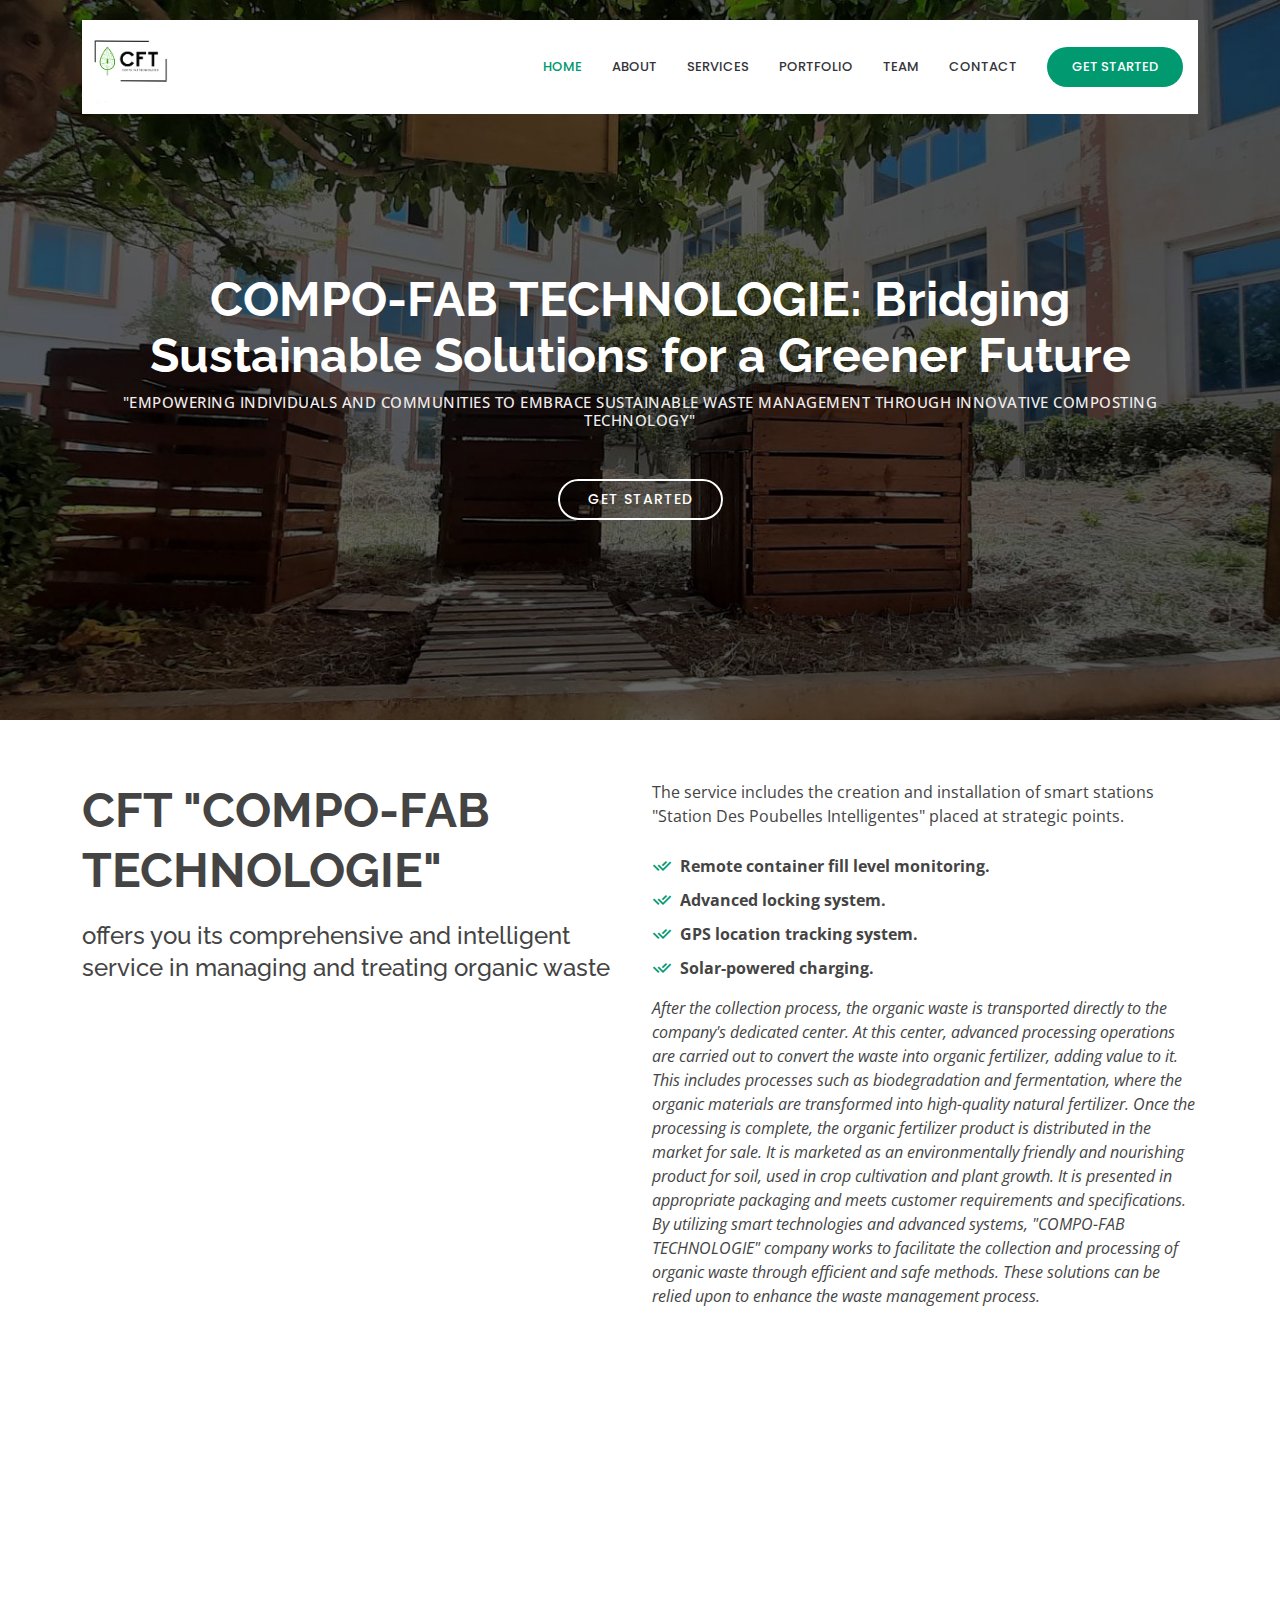
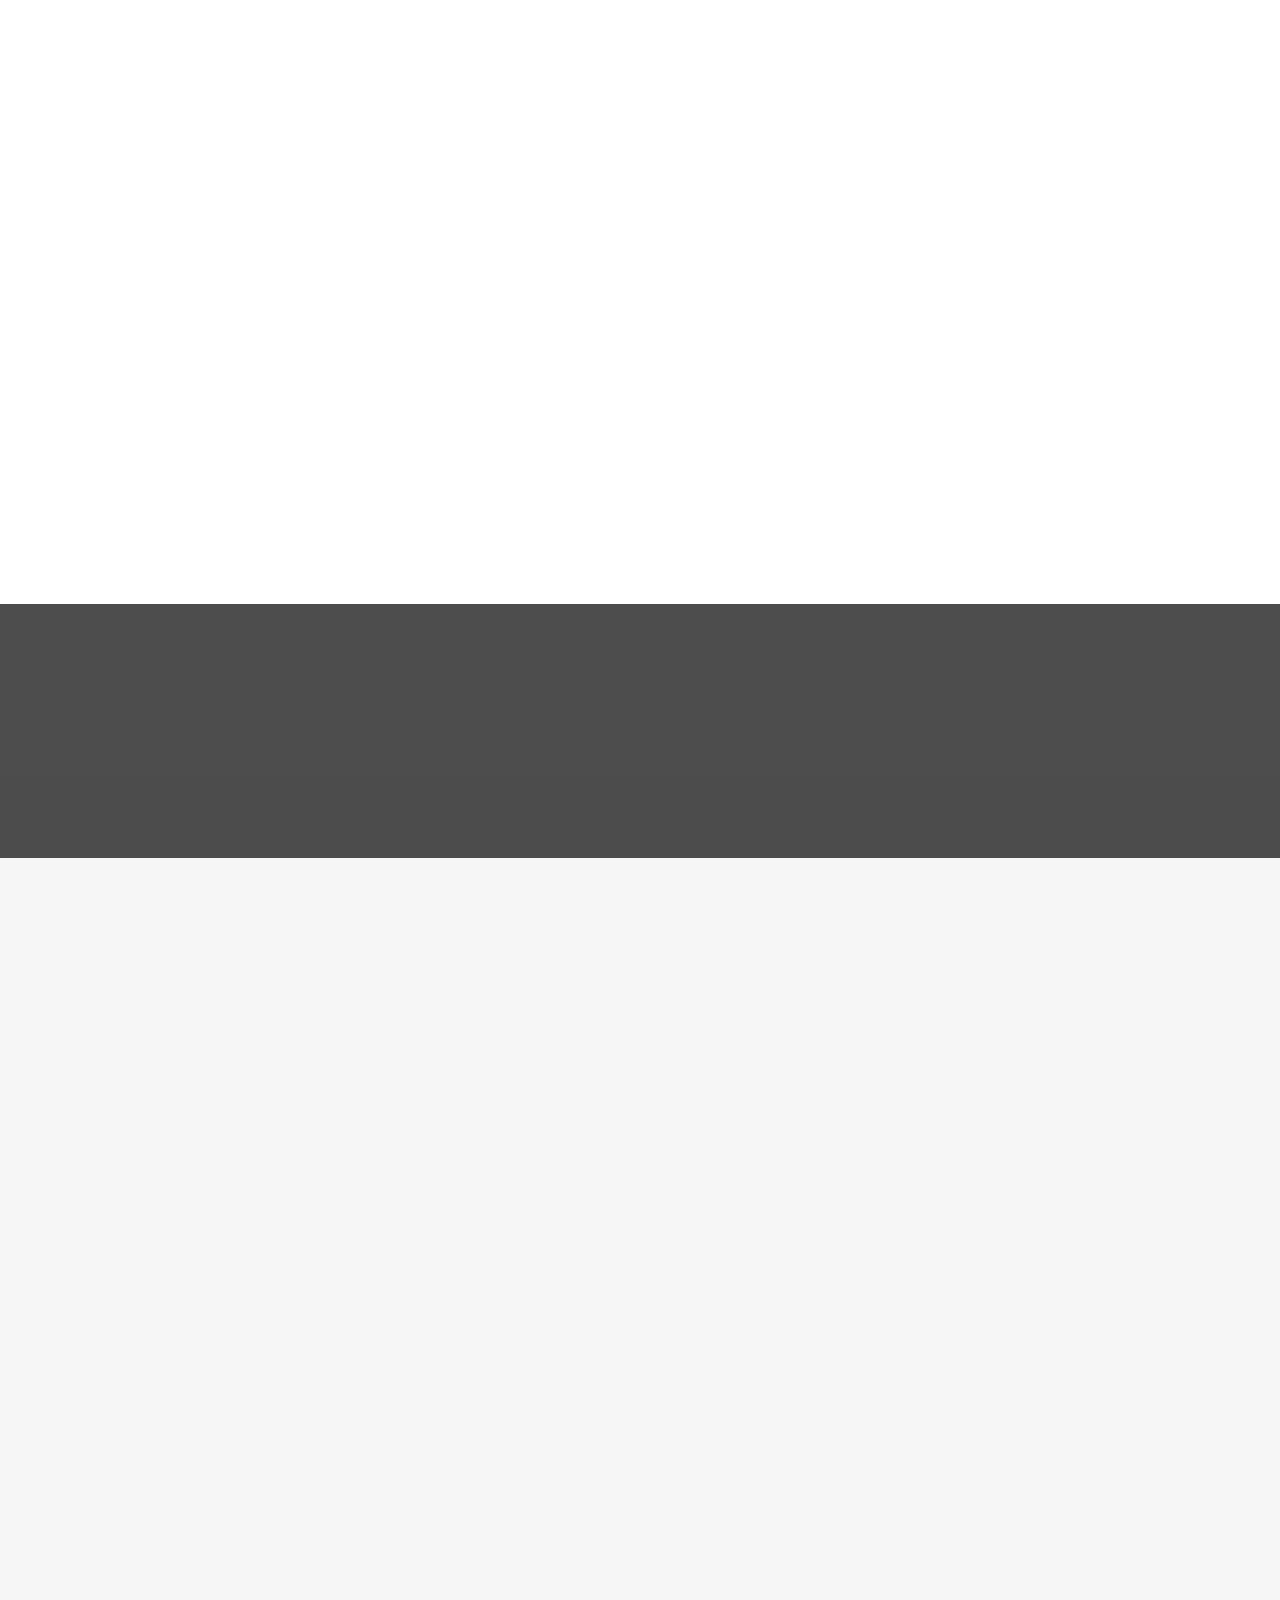
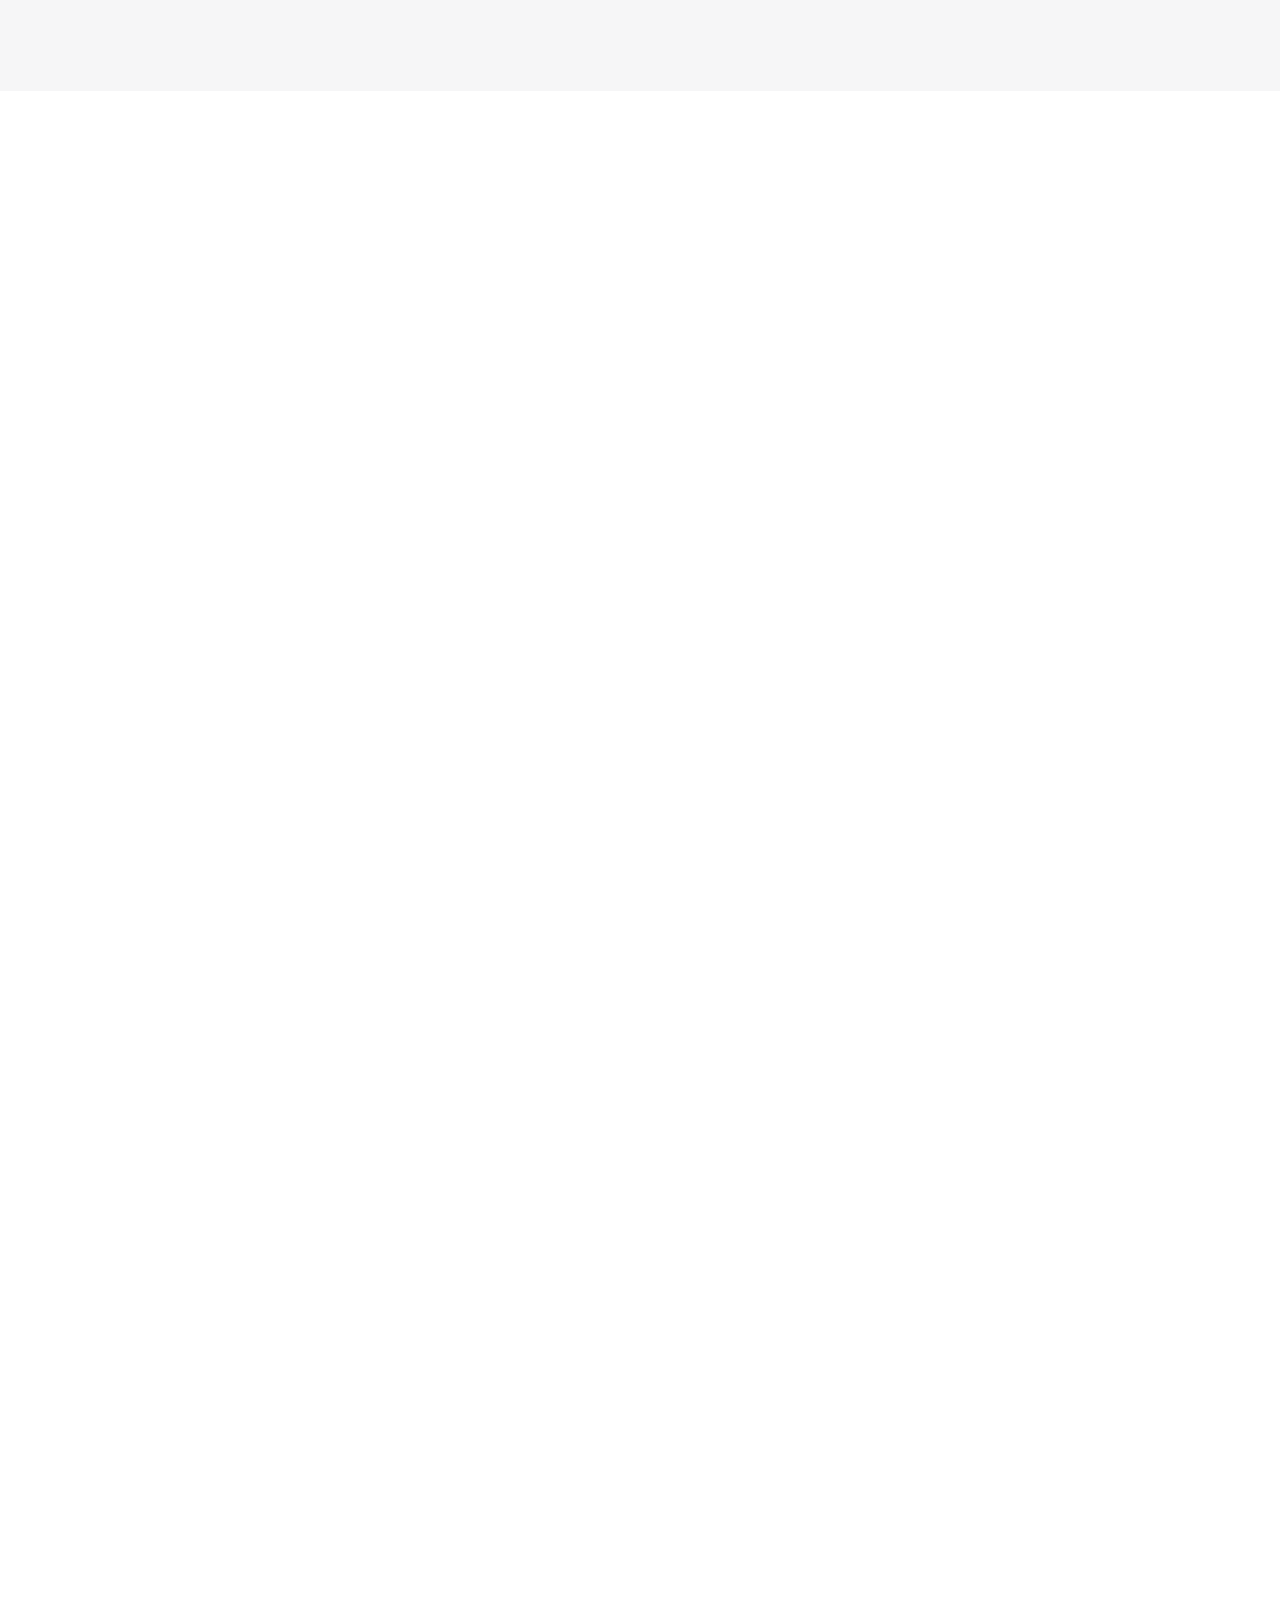
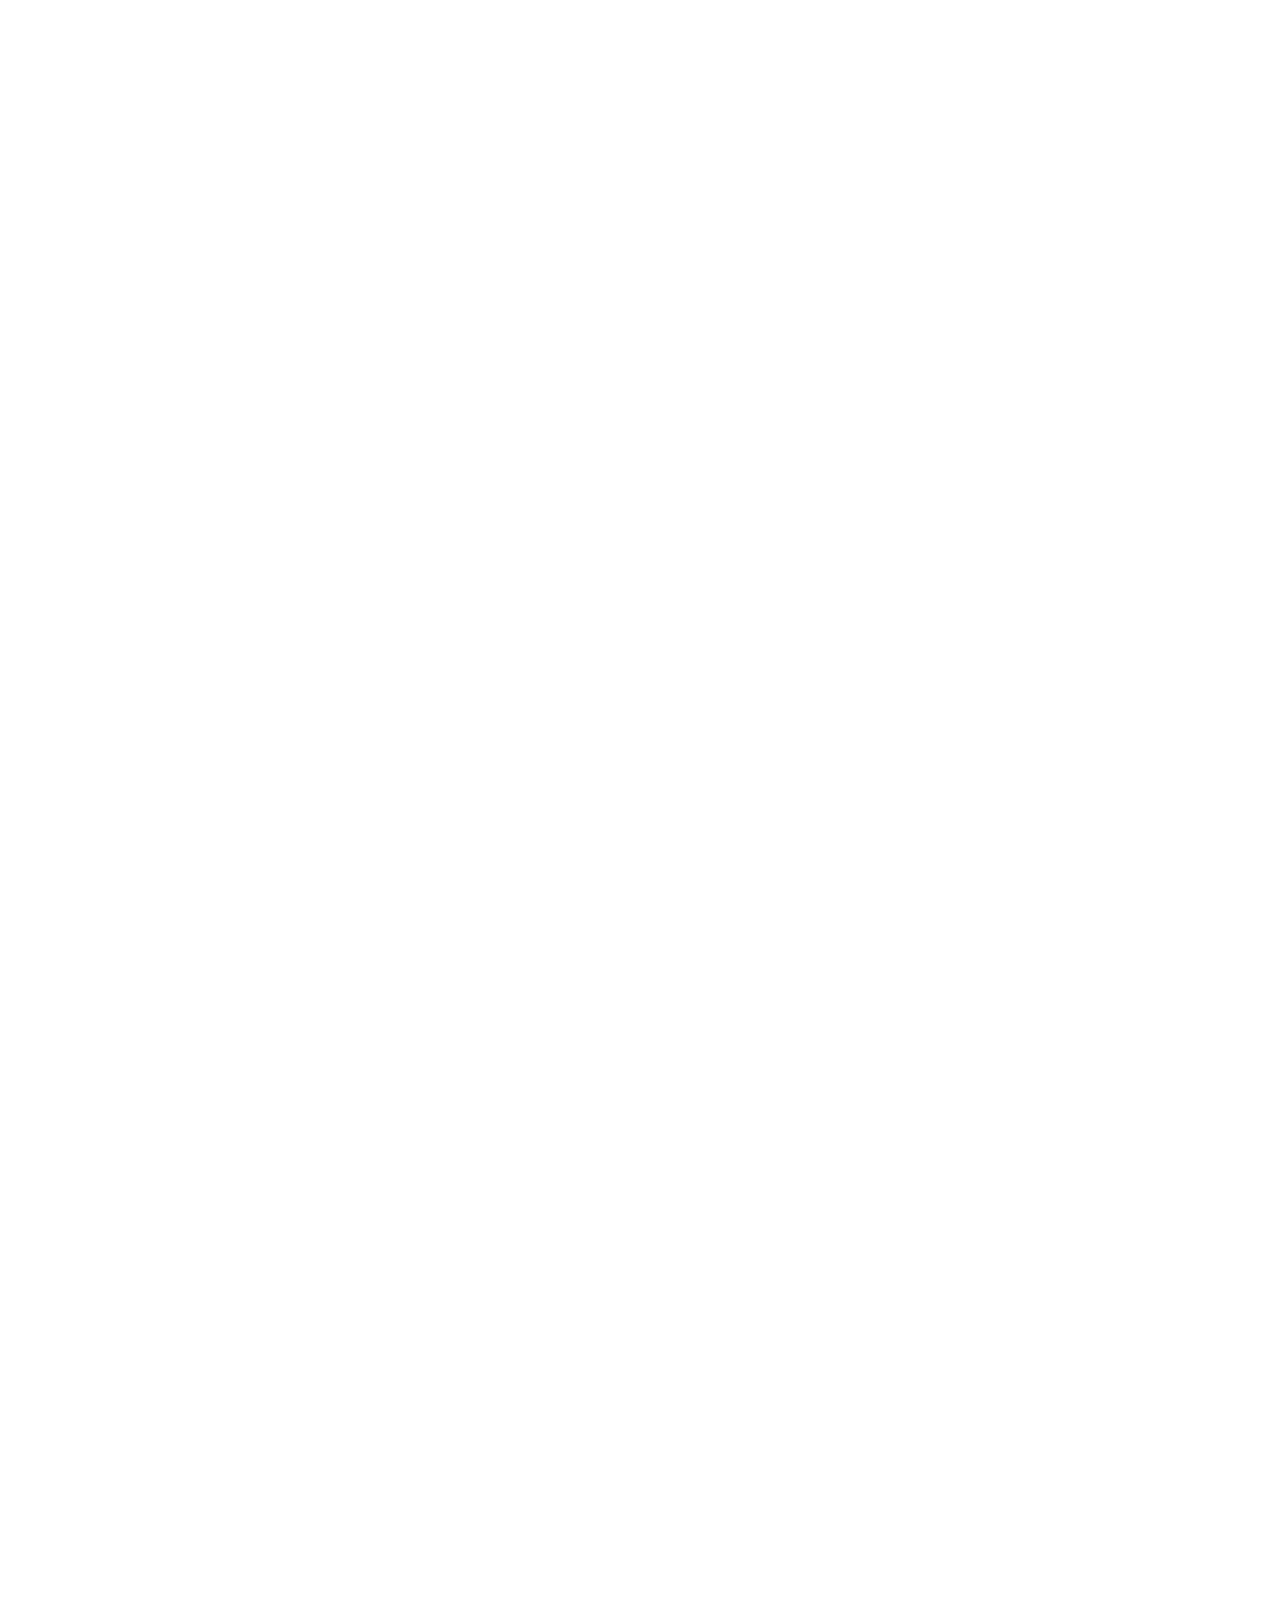
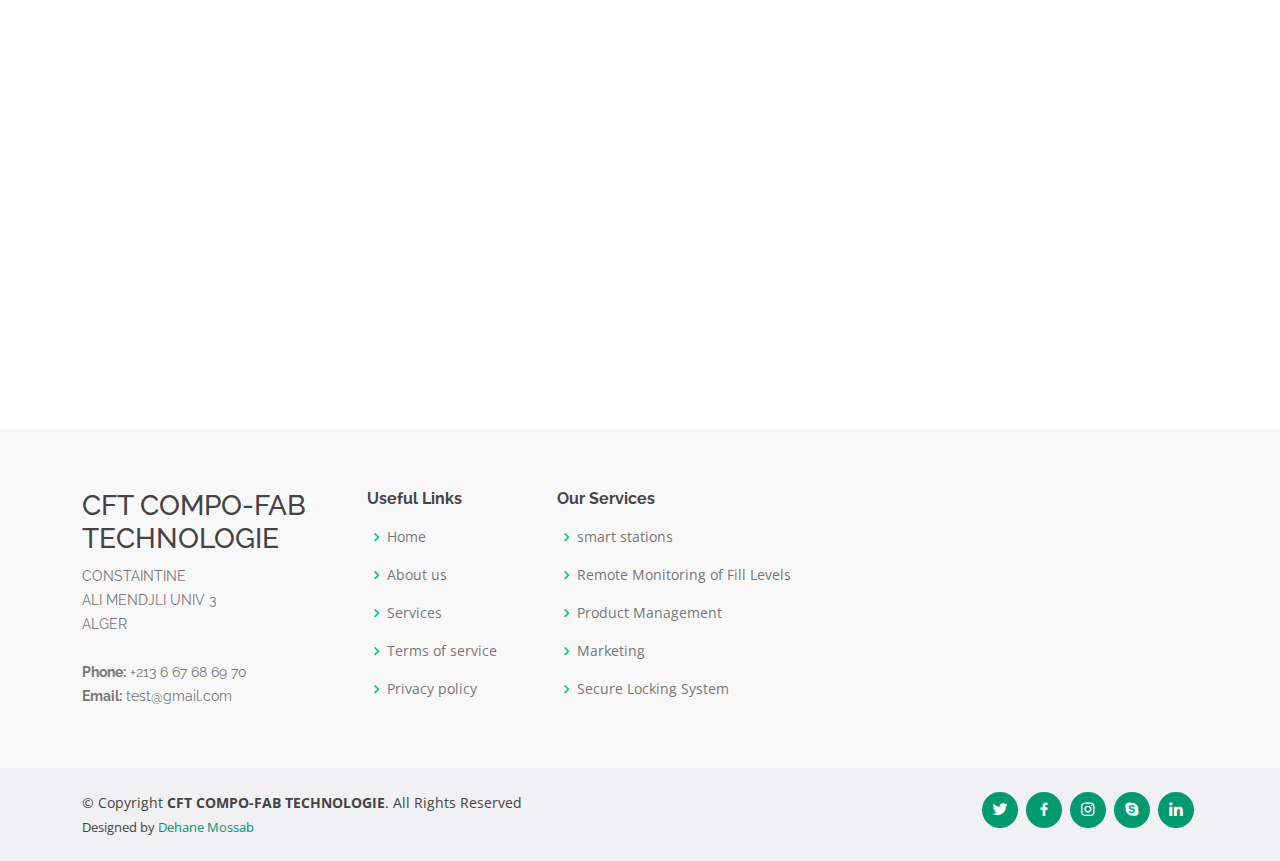
==== commit a0ce613d: "final commit" ====
--- a/index.html
+++ b/index.html
@@ -10,8 +10,8 @@
   <meta content="" name="keywords">
 
   <!-- Favicons -->
-  <link href="assets/img/favicon.png" rel="icon">
-  <link href="assets/img/apple-touch-icon.png" rel="apple-touch-icon">
+  <link href="assets/img/favicon-32x32.png" rel="icon">
+  <link href="assets/img/favicon-32x32.png" rel="apple-touch-icon">
 
   <!-- Google Fonts -->
   <link href="https://fonts.googleapis.com/css?family=Open+Sans:300,300i,400,400i,600,600i,700,700i|Raleway:300,300i,400,400i,500,500i,600,600i,700,700i|Poppins:300,300i,400,400i,500,500i,600,600i,700,700i" rel="stylesheet">
@@ -46,7 +46,9 @@
         <div class="logo">
          <!-- <h1 class="text-light"><a href="index.html"><span>TeCompost</span></a></h1>-->
           <!-- Uncomment below if you prefer to use an image logo -->
-           <a href="index.html"><img src="assets/img/logo_cet-removebg.png" alt="" class="img-fluid"></a>
+           <a href="index.html"><img src="assets/img/logo_cet-removebg.png" alt="" class="img-fluid">
+
+                                </a>
         </div>
 
         <nav id="navbar" class="navbar">
@@ -56,7 +58,7 @@
             <li><a class="nav-link scrollto" href="#services">Services</a></li>
             <li><a class="nav-link scrollto " href="#portfolio">Portfolio</a></li>
             <li><a class="nav-link scrollto" href="#team">Team</a></li>
-            <li class="dropdown"><a href="#"><span>Drop Down</span> <i class="bi bi-chevron-down"></i></a>
+           <!-- <li class="dropdown"><a href="#"><span>Drop Down</span> <i class="bi bi-chevron-down"></i></a>
               <ul>
                 <li><a href="#">Drop Down 1</a></li>
                 <li class="dropdown"><a href="#"><span>Deep Drop Down</span> <i class="bi bi-chevron-right"></i></a>
@@ -66,13 +68,13 @@
                     <li><a href="#">Deep Drop Down 3</a></li>
                     <li><a href="#">Deep Drop Down 4</a></li>
                     <li><a href="#">Deep Drop Down 5</a></li>
-                  </ul>
+                  </ul> 
                 </li>
                 <li><a href="#">Drop Down 2</a></li>
                 <li><a href="#">Drop Down 3</a></li>
-                <li><a href="#">Drop Down 4</a></li>
+                <li><a href="#">Drop Down 4</a></li> 
               </ul>
-            </li>
+            </li> -->
             <li><a class="nav-link scrollto" href="#contact">Contact</a></li>
             <li><a class="getstarted scrollto" href="#about">Get Started</a></li>
           </ul>
@@ -435,7 +437,7 @@
 
           <div class="col-lg-6">
             <div class="member" data-aos="zoom-in" data-aos-delay="100">
-              <div class="pic"><img src="assets/img/team/profile.png" class="img-fluid" alt=""></div>
+              <div class="pic"><img src="assets/img/team/adel.png" class="img-fluid" alt=""></div>
               <div class="member-info">
                 <h4>Guidiuri Adel</h4>
                 <span>Responsible for managing the company</span>
@@ -452,7 +454,7 @@
 
           <div class="col-lg-6 mt-4 mt-lg-0">
             <div class="member" data-aos="zoom-in" data-aos-delay="200">
-              <div class="pic"><img src="assets/img/team/profile.png" class="img-fluid" alt=""></div>
+              <div class="pic"><img src="assets/img/team/ilyes.png" class="img-fluid" alt=""></div>
               <div class="member-info">
                 <h4>Marahi Mohamed Ilyess</h4>
                 <span>Product Manager</span>
@@ -469,7 +471,7 @@
 
           <div class="col-lg-6 mt-4">
             <div class="member" data-aos="zoom-in" data-aos-delay="300">
-              <div class="pic"><img src="assets/img/team/profile.png" class="img-fluid" alt=""></div>
+              <div class="pic"><img src="assets/img/team/mossab.png" class="img-fluid" alt=""></div>
               <div class="member-info">
                 <h4>Dehane Mosaab Seif el islem</h4>
                 <span>Responsible for monitoring the company's technology system</span>
@@ -486,7 +488,7 @@
 
           <div class="col-lg-6 mt-4">
             <div class="member" data-aos="zoom-in" data-aos-delay="400">
-              <div class="pic"><img src="assets/img/team/profile.png" class="img-fluid" alt=""></div>
+              <div class="pic"><img src="assets/img/team/didou.png" class="img-fluid" alt=""></div>
               <div class="member-info">
                 <h4>Laggoune Abd el oudoud</h4>
                 <span>Responsible for developing the company's technology system</span>
@@ -503,7 +505,7 @@
 
           <div class="col-lg-6 mt-4">
             <div class="member" data-aos="zoom-in" data-aos-delay="500">
-              <div class="pic"><img src="assets/img/team/profile.png" class="img-fluid" alt=""></div>
+              <div class="pic"><img src="assets/img/team/zinou.png" class="img-fluid" alt=""></div>
               <div class="member-info">
                 <h4>Bechlem Zine eddin</h4>
                 <span>Responsible for the manufacture and installation of smart containers.</span>
